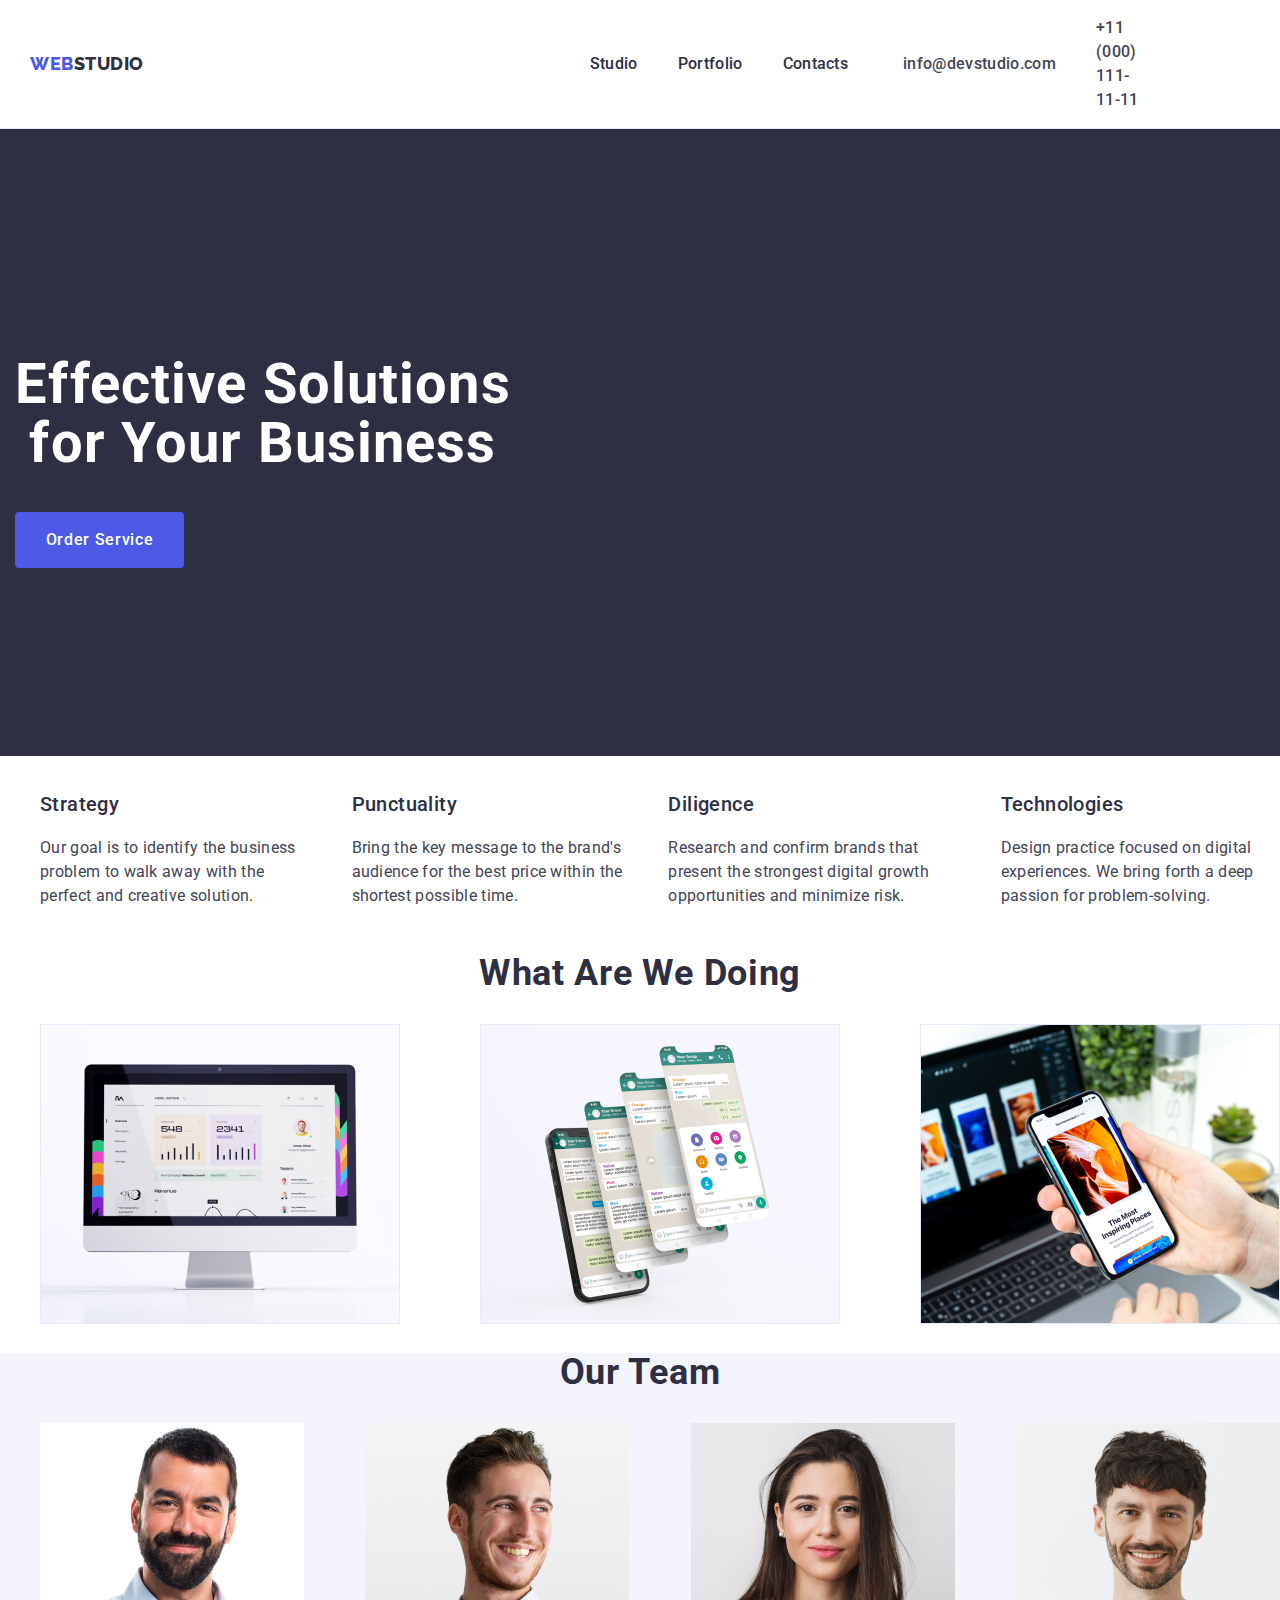
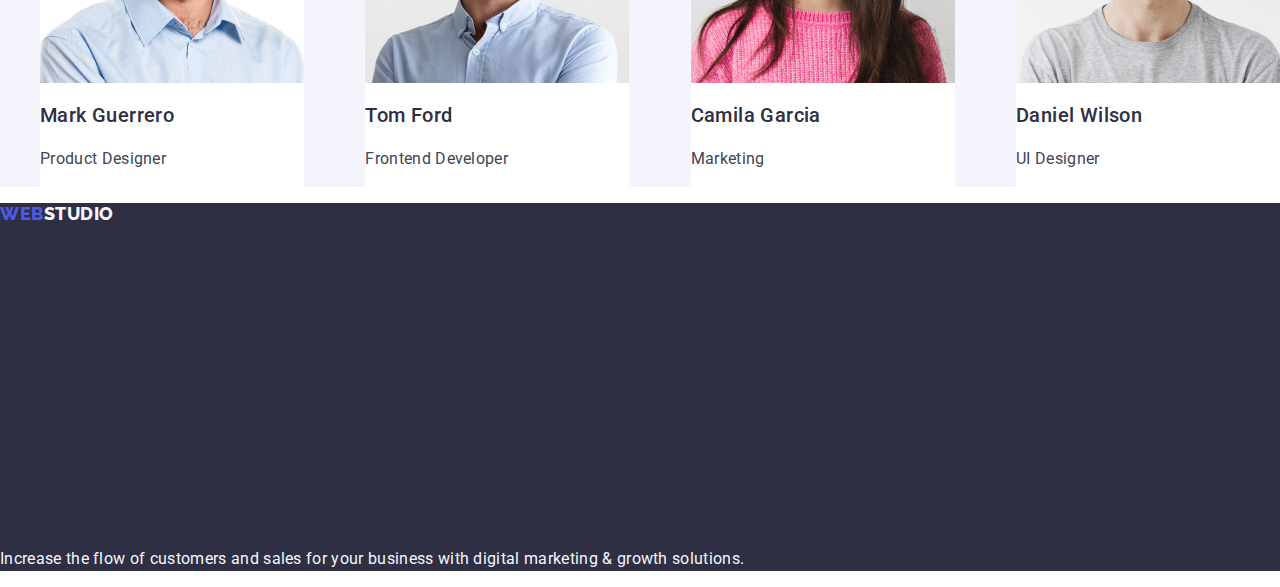
==== index.html @ d95fdc65 "test10" ====
<!DOCTYPE html>
<html lang="en">
  <head>
    <meta charset="UTF-8">
    <meta name="viewport" content="width=device-width, initial-scale=1.0">
    <link rel="preconnect" href="https://fonts.googleapis.com">
    <link rel="preconnect" href="https://fonts.gstatic.com">
    <link href="https://fonts.googleapis.com/css2?family=Raleway:wght@800&amp;family=Roboto:wght@400;500;700;900&amp;display=swap" rel="stylesheet">
    <link rel="stylesheet" href="./css/styles.css">
    <link rel="stylesheet" href="https://cdnjs.cloudflare.com/ajax/libs/modern-normalize/2.0.0/modern-normalize.min.css"/>
    <title>WebStudio</title>
  </head>
  <body class="body">
    <!--Header Section-->
    <header class="header">
      <div class="container flex">
        <nav class="nav-bar-container link flex">
          <a class="logo link" href="./index.html">Web<span class="span-logo-header">Studio</span>
          </a>
          <ul class="list flex">
            <li><a href="./index.html" class="nav-list-item link">Studio</a></li>
            <li ><a href="./portfolio.html" class="nav-list-item link">Portfolio</a></li>
            <li><a href="" class="nav-list-item link">Contacts</a></li>
          </ul>
        </nav>
        
          <address class="address-class">
            <ul class="list flex">
              <li><a href="mailto:info@devstudio.com" class="address-list link">info@devstudio.com</a></li>
              <li><a href="tel:+110001111111" class="address-list link">+11 (000) 111-11-11</a></li>
            </ul> 
          </address>
      </div>
    </header>
    <!--Main section-->
    <main>
      <!--Section1-->
      <section class="section-style">
        <div class="container">
          <h1 class="section-title">Effective Solutions for Your Business</h1>
        <button type="button" class="button-order-service">Order Service</button>
        </div>
      </section>
      <!--Section2-->
      <section>
        <h2 hidden>Hidden Title</h2>
        <ul class="list flex">
          <li>
            <h3 class="list-title">Strategy</h3>
          <p class="list-paragraph">
            Our goal is to identify the business 
            problem to walk away with the 
            perfect and creative solution.
          </p>
          </li>
  
          <li>
            <h3 class="list-title">Punctuality</h3>
          <p class="list-paragraph">
            Bring the key message to the 
            brand's audience for the best price 
            within the shortest possible time.
          </p>
          </li>
  
          <li>
            <h3 class="list-title">Diligence</h3>
            <p class="list-paragraph">Research and confirm brands that present the strongest digital growth opportunities and minimize risk.</p>
          </li>
        
          <li>
            <h3 class="list-title">Technologies</h3>
            <p class="list-paragraph">Design practice focused on digital experiences. We bring forth a deep passion for problem-solving.</p>
          </li>
        </ul>  
      </section>

      <!--Section3-->
      <section>
        <h2 class="section-three-title">What are we doing</h2>
        <ul class="list flex">
          <li><img class="project-image" src="./images/whatarewedoing1.jpg" alt="img1" width="360"></li>
          <li><img class="project-image" src="./images/whatarewedoing2.jpg" alt="img2" width="360"></li>
          <li><img class="project-image" src="./images/whatarewedoing3.jpg" alt="img3" width="360"></li>
        </ul>
      </section>
      
      <!--Section4-->
      <section class="section-four">
        <h2 class="section-three-title">Our Team</h2>
        <ul class="list flex">
          <li class="element-list-four">
            <img class="project-image" src="./images/team1.jpg" alt="team1" width="264">
            <h3 class="list-title">Mark Guerrero</h3>
            <p class="paragraph-four">Product Designer</p>
          </li>
          <li class="element-list-four">
            <img class="project-image" src="./images/team2.jpg" alt="team2" width="264">
            <h3 class="list-title">Tom Ford</h3>
            <p class="paragraph-four">Frontend Developer</p>
          </li>
          <li class="element-list-four">
            <img class="project-image" src="./images/team3.jpg" alt="team3" width="264">
            <h3 class="list-title">Camila Garcia</h3>
            <p class="paragraph-four">Marketing</p>
          </li>
          <li class="element-list-four">
            <img class="project-image" src="./images/team4.jpg" alt="team4" width="264">
            <h3 class="list-title">Daniel Wilson</h3>
            <p class="paragraph-four">UI Designer</p>
          </li>
        </ul>
      </section>
    </main>

    <!--Footer Section-->
    <footer class="footerstyle">
      <a class="footer-logo link" href="./index.html">Web<span class="span-logo-footer">Studio</span></a>
        <p class="footerp">
          Increase the flow of customers and sales for your business with
          digital marketing & growth solutions.
        </p>
      
    </footer>
  </body>
</html>
---- css/styles.css ----
:root{
    --text-color: #434455;
    --background-color:#FFFFFFFF;
    --dark-blue-var:#2e2f42;
    --blue:#4d5ae5;
    --light-color:#F4F4F4FD;
    --iris:#404bbf;  
}


.body {
font-family:"Roboto", sans-serif;
color: #434455;
background-color:#FFFFFFFF;
}

.header{
    border-bottom: 1px solid #e7e9fc;
}

.container{
    width: 1158px;
    margin: 0;
    padding-left: 15px;
    padding-right: 15px;
}



.nav-bar-container{
    color:#2e2f42;
    text-decoration: none;
    width: 1158px;
    margin: 0 auto;
    padding: 0 15px;
    gap: 40px;
    
}

.flex{
display:flex;
justify-content: space-between;
align-items: center;

}



.nav-bar-container:hover{
    color:var(--iris);
    flex-direction: row;
}

.nav-bar-container:focus{
    color:var(--iris);
}

.link{
   text-decoration: none;
}

.logo{
font-family: "Raleway", sans-serif;
color:#4d5ae5;
font-size: 18px;
font-weight: 800;
line-height: 1.17;
letter-spacing: 0.03em;
text-transform:uppercase;
margin-right: 76px;
}

.span-logo-header {
   color:#2e2f42;
}
.list {
    list-style: none;
    text-decoration: none;
    gap: 40px;

    
}

.nav-list-item{
    font-weight: 500;
    font-size:16px;
    line-height: 1.5;
    letter-spacing: 0.02em;
    color: #2e2f42;
    text-decoration: none;
    padding: 24px 0;
}
.nav-list-item:hover {
    color:#404BBF;
}
.nav-list-item:focus{
    color:#404bbf;
}

.address-class{
    font-style: normal;
    text-decoration: none;
    color:var(--text-color);
    display: flex;
    justify-content: space-between;
    align-items: center; 
    flex-direction: row;
   
}

.address-list {
    font-weight: 500;
    font-size: 16px;
    line-height: 1.5;
    letter-spacing: 0.02em;
    color: var(--text-color); 
   }

.address-list:hover {
    color: #404bbf;
}
.address-list:focus {
    color: #404bbf;
}


.list-title {
    font-weight: 500;
    font-size: 20px;
    line-height: 1.2;
    letter-spacing: 0.02em;
    color: #2e2f42;  
}

.list-paragraph{
    font-size: 16px;
    line-height: 1.5;
    letter-spacing: 0.02em;
    color:var(--text-color); 
}

.paragraph-four{
    font-size: 16px;
    line-height: 1.5;
    letter-spacing: 0.02em;
    color:var(--text-color);   
}



.nav-link:focus{
    color:#404bbf;
}

.section-style{
    background-color:#2e2f42;
    padding:188px 0;
}
.section-title{
    font-size:56px;
    line-height: 1.07;
    text-align: center;
    letter-spacing: 0.02em;
    color:#ffffff;
    max-width: 496px;
}
.button-order-service{
    background-color:var(--blue);
    font-family: "Roboto", sans-serif;
    font-weight: 500;
    font-size: 16px;
    line-height: 1.5;
    letter-spacing: 0.04em;
    color: #ffffff;
    cursor: pointer;
    display: block;
    min-width: 169px;
    height: 56px;
    border:none;
    border-radius: 4px;
}

.button-order-service:focus{
    background-color:  #404bbf;
}
.button-order-service:hover{
    background-color: #404bbf;
}

.section-three-title{
    font-size: 36px;
    line-height: 1.11;
    text-align: center;
    letter-spacing: 0.02em;
    text-transform: capitalize;
    color:#2e2f42;
}

.section-four{
    background-color: #F4F4FD;
    color:var(--text-color);
}

.element-list-four{
   background-color: #FFFFFFFF; 
}


.footerstyle{
    background-color: #2e2f42;}

.footer-logo{
font-family: "Raleway", sans-serif;
  font-weight: 800;
  font-size: 18px;
  line-height: 1.17;
  letter-spacing: 0.03em;
  text-transform: uppercase;
  color: #4d5ae5;
  text-decoration: none;
  margin-right: 76px;
  display: inline-block;
  margin-bottom: 16px;
  width: 1440px;
  height: 312px;
  
}

.link {
    text-decoration: none;
}
.span-logo-footer {
    color:#F4F4FD;
}
.footerp {
    line-height: 1.5;
    color:#F4F4FD;
    letter-spacing: 0.02em;
}
.button-portfolio {
    font-family: "Roboto", sans-serif;
    font-weight: 500;
    font-size: 16px;
    line-height: 1.5;
    letter-spacing: 0.04em;
    color: #4d5ae5;
    background-color: #F4F4FD;
    text-decoration: none;
    cursor: pointer;
    padding: 12px 24px;
    border: 1px solid #e7e9fc;
    border-radius: 4px;
}


.button-portfolio:hover {
    color: #FFFFFFFF;
    background-color: #404BBF;
    border: 1px solid transparent;
}
.button-portfolio:focus {
    color: #FFFFFFFF;
    background-color: #404BBF;
    border: 1px solid transparent;
}

.portfolio-header{
    font-weight: 500;
    font-size: 20px;
    line-height: 1.2;
    letter-spacing: 0.02em;
    color:#2e2f42;
}

.projects-portfolio{
    display: flex;
      flex-wrap: wrap;
      gap: 10px;
      width: 30%;
      flex-direction: row;
      justify-content: center;
      padding: 96px 0 120px 0;
}

.project-list{
    display: flex;
    flex-wrap: wrap;
    column-gap: 24px;
    row-gap: 48px;
}
.visually-hidden {
    position: absolute;
    width: 1px;
    height: 1px;
    margin: -1px;
    border: 0;
    padding: 0;
    white-space: nowrap;
    clip-path: inset (100%);
    clip: rect (0 0 0 0);
    overflow: hidden;
}
.li-element{
    width: calc(100% - 48px)/3;

}
.project-container{
    padding: 32px 16px;
    border: 1px solid #e7e9fc;
    border-top: none;
    margin-bottom: 8px;
}

.portfolio-description {
    font-size: 16px;
    line-height: 1.5;
    letter-spacing: 0.02em;
    color:var(--text-color); 
}

.project-link{
    color:var(--text-color);
}

.project-image{
    display:block;
}

.flex-list{
    display:flex;
    justify-content: center;
    gap: 24px;
    margin-bottom: 72px;
}
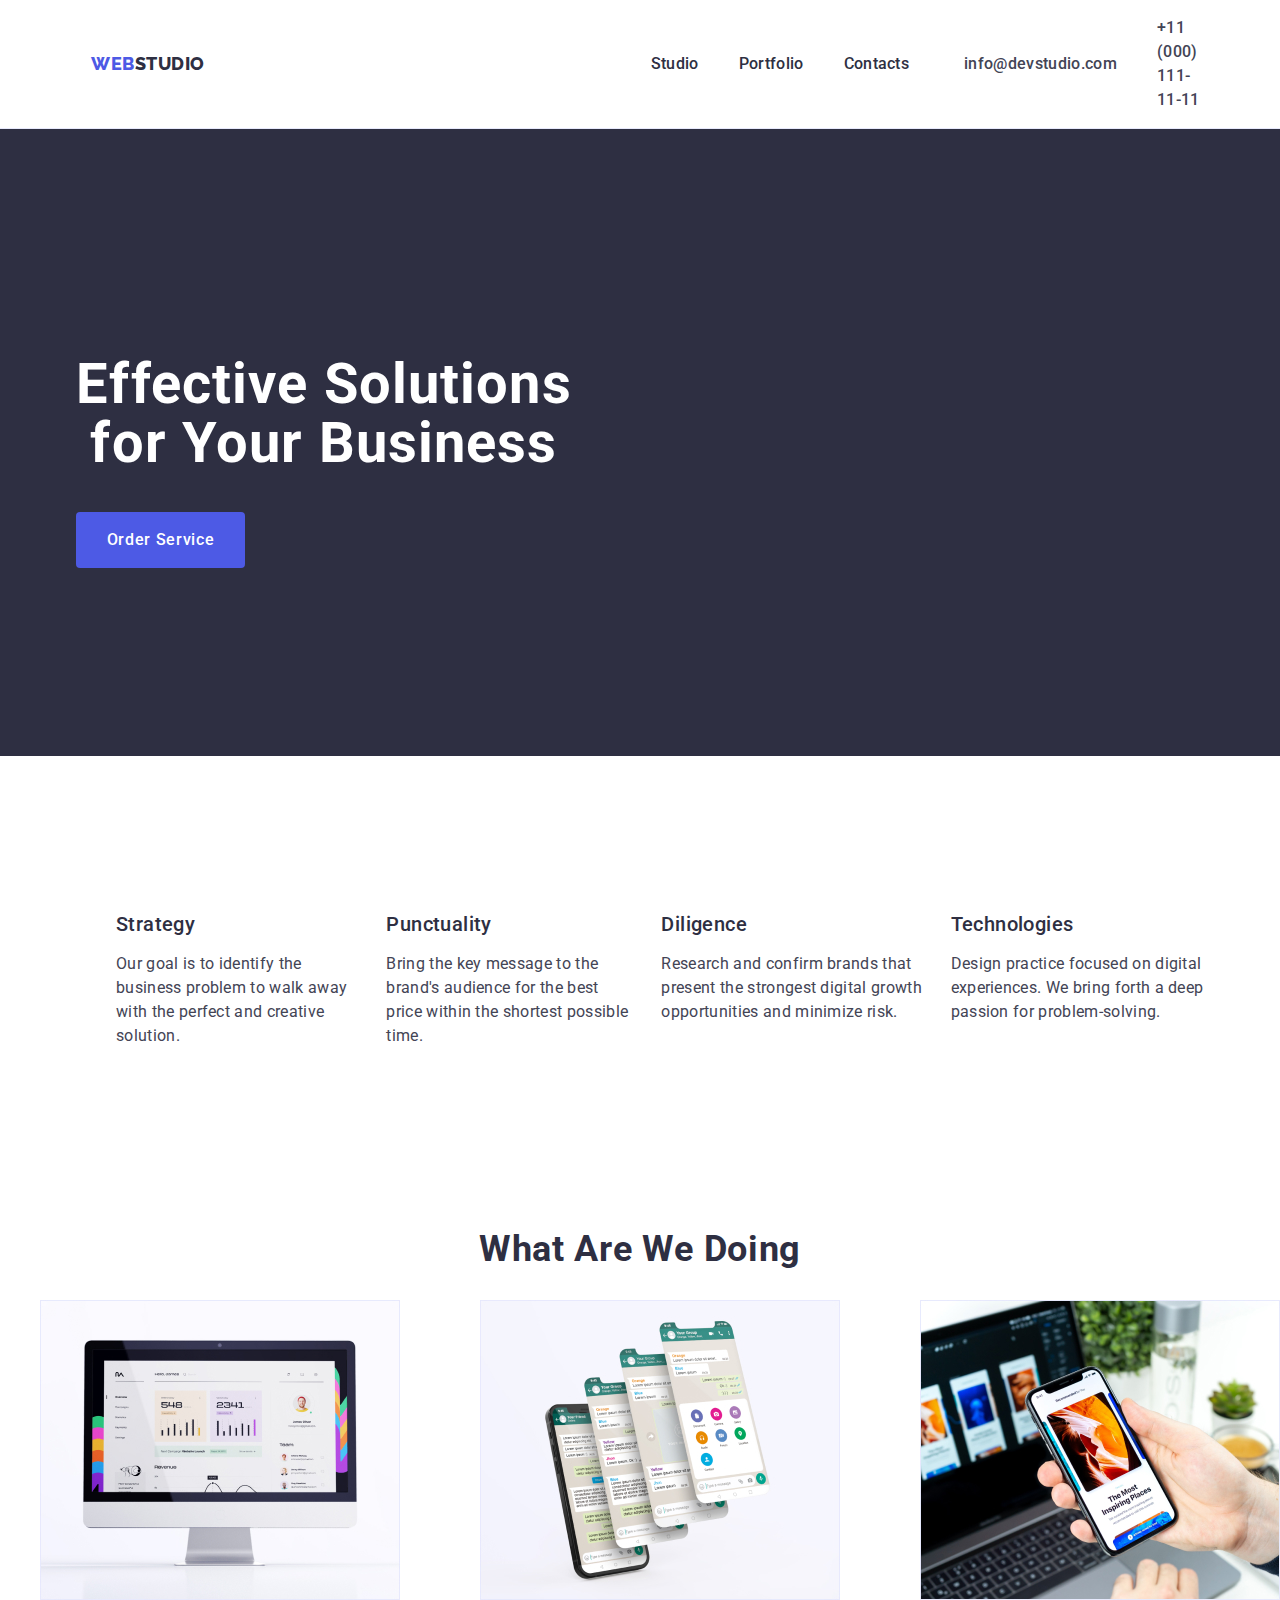
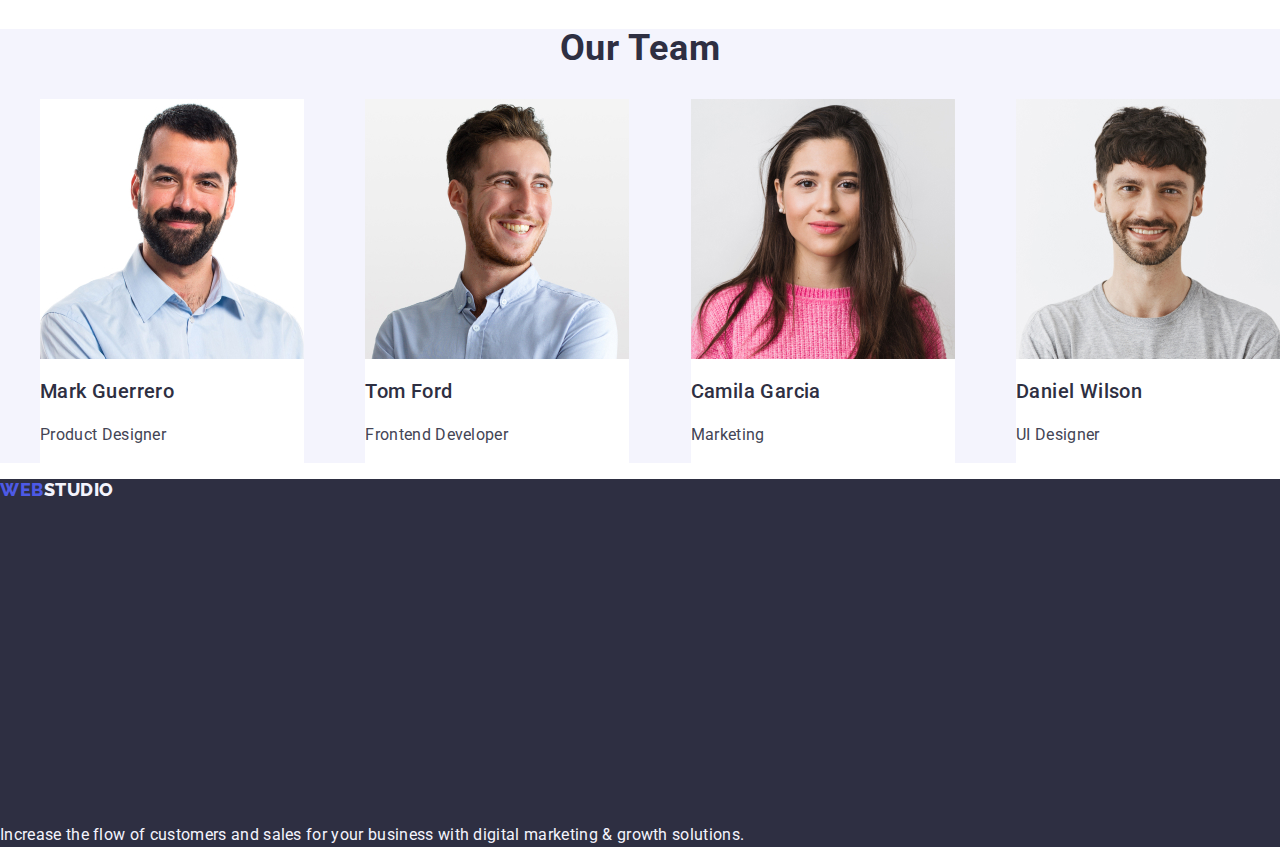
==== commit 19ec7dc5: "test11" ====
--- a/index.html
+++ b/index.html
@@ -42,11 +42,12 @@
         </div>
       </section>
       <!--Section2-->
-      <section>
-        <h2 hidden>Hidden Title</h2>
-        <ul class="list flex">
-          <li>
-            <h3 class="list-title">Strategy</h3>
+      <section class="sectiontwo">
+        <div class="container">
+          <h2 class="visually-hidden">Hidden Title</h2>
+        <ul class="list sectiontwoflexlist">
+          <li class="firstelementoflist">
+            <h3 class="list-title firsttitleoflist">Strategy</h3>
           <p class="list-paragraph">
             Our goal is to identify the business 
             problem to walk away with the 
@@ -54,8 +55,8 @@
           </p>
           </li>
   
-          <li>
-            <h3 class="list-title">Punctuality</h3>
+          <li class="firstelementoflist">
+            <h3 class="list-title firsttitleoflist">Punctuality</h3>
           <p class="list-paragraph">
             Bring the key message to the 
             brand's audience for the best price 
@@ -63,16 +64,18 @@
           </p>
           </li>
   
-          <li>
-            <h3 class="list-title">Diligence</h3>
+          <li class="firstelementoflist">
+            <h3 class="list-title firsttitleoflist">Diligence</h3>
             <p class="list-paragraph">Research and confirm brands that present the strongest digital growth opportunities and minimize risk.</p>
           </li>
         
-          <li>
-            <h3 class="list-title">Technologies</h3>
+          <li class="firstelementoflist">
+            <h3 class="list-title firsttitleoflist">Technologies</h3>
             <p class="list-paragraph">Design practice focused on digital experiences. We bring forth a deep passion for problem-solving.</p>
           </li>
         </ul>  
+        </div>
+        
       </section>
 
       <!--Section3-->
--- a/css/styles.css
+++ b/css/styles.css
@@ -21,7 +21,7 @@
 
 .container{
     width: 1158px;
-    margin: 0;
+    margin: 0 auto;
     padding-left: 15px;
     padding-right: 15px;
 }
@@ -186,6 +186,23 @@
 }
 .button-order-service:hover{
     background-color: #404bbf;
+}
+
+.sectiontwo{
+    padding: 120px 0;
+}
+
+.sectiontwoflexlist{
+    display: flex;
+    gap: 24px;
+}
+
+.fisrtelementoflist{
+    width: calc(100% - 72px) / 4;
+}
+
+.firsttitleoflist{
+    margin-bottom: 8px
 }
 
 .section-three-title{
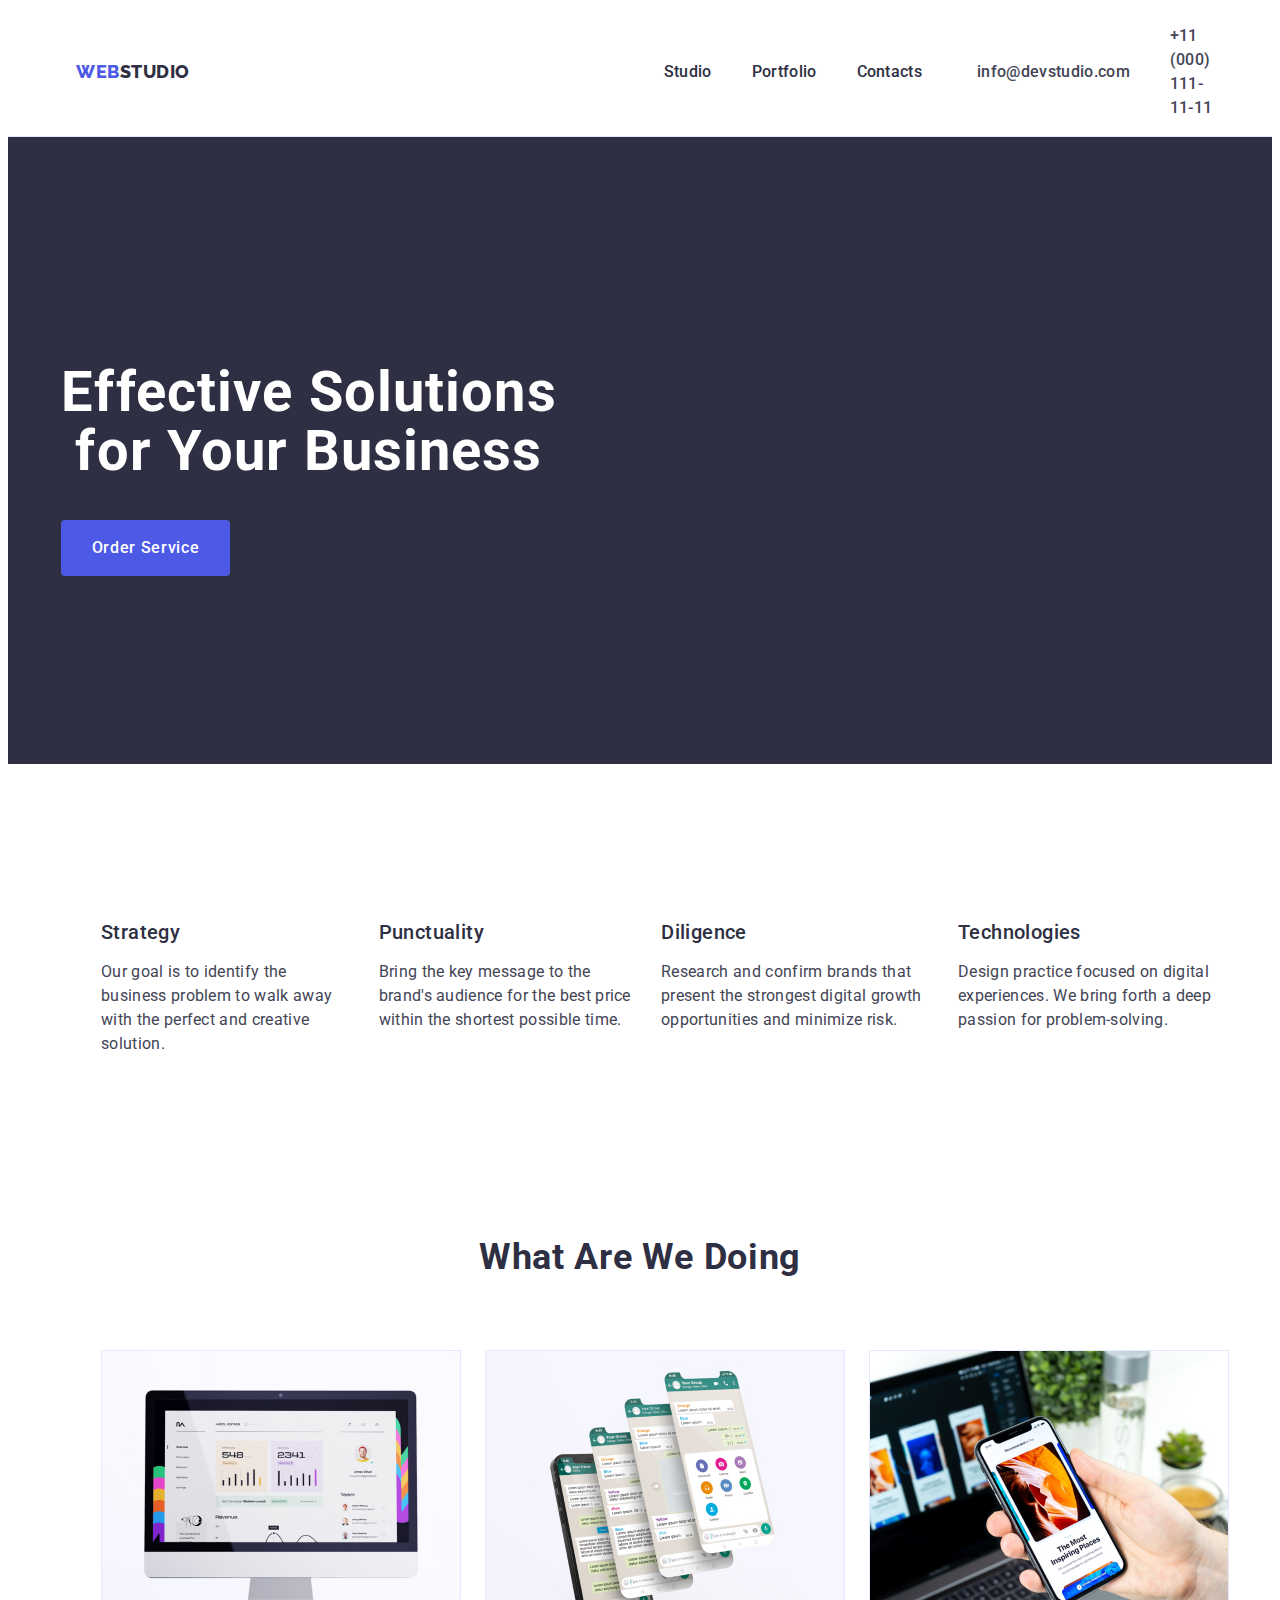
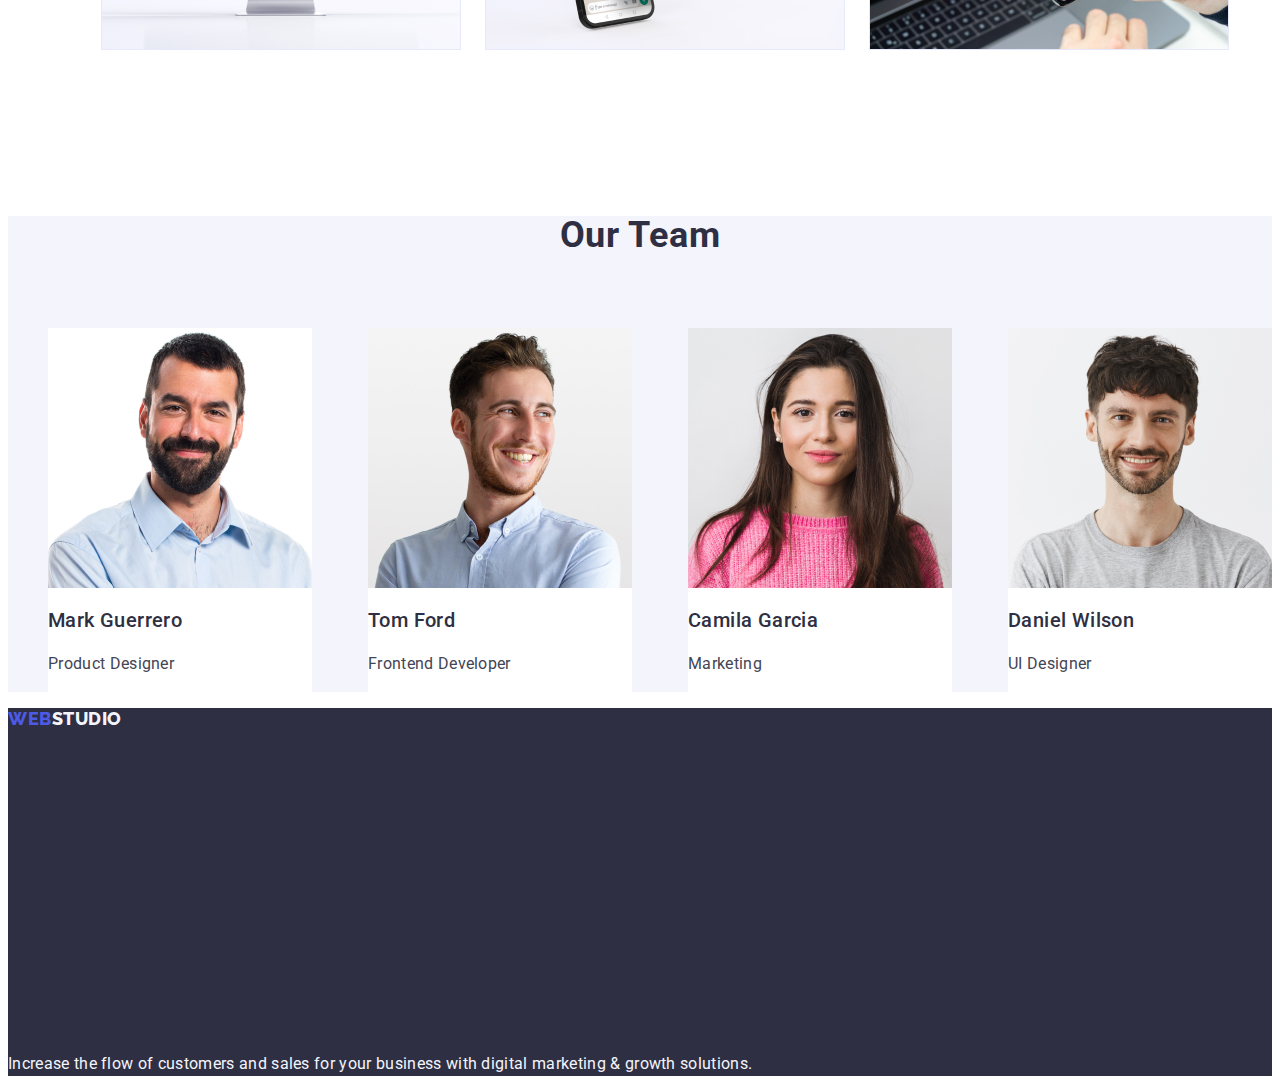
==== commit f03c6b91: "update1" ====
--- a/index.html
+++ b/index.html
@@ -1,13 +1,19 @@
 <!DOCTYPE html>
 <html lang="en">
   <head>
+    <link
+      rel="stylesheet"
+      href="https://cdnjs.cloudflare.com/ajax/libs/modern-normalize/2.0.0/modern-normalize.min.css"
+      integrity="sha512-4xo8blKMVCiXpTaLzQSLSw3KFOVPWhm/TRtuPVc4WG6kUgjH6J03IBuG7JZPkcWMxJ5huwaBpOpnwYElP/m6wg=="
+      crossorigin="anonymous"
+      referrerpolicy="no-referrer"
+    />
     <meta charset="UTF-8">
     <meta name="viewport" content="width=device-width, initial-scale=1.0">
     <link rel="preconnect" href="https://fonts.googleapis.com">
     <link rel="preconnect" href="https://fonts.gstatic.com">
     <link href="https://fonts.googleapis.com/css2?family=Raleway:wght@800&amp;family=Roboto:wght@400;500;700;900&amp;display=swap" rel="stylesheet">
     <link rel="stylesheet" href="./css/styles.css">
-    <link rel="stylesheet" href="https://cdnjs.cloudflare.com/ajax/libs/modern-normalize/2.0.0/modern-normalize.min.css"/>
     <title>WebStudio</title>
   </head>
   <body class="body">
@@ -55,7 +61,7 @@
           </p>
           </li>
   
-          <li class="firstelementoflist">
+          <li class="fisrtelementoflist">
             <h3 class="list-title firsttitleoflist">Punctuality</h3>
           <p class="list-paragraph">
             Bring the key message to the 
@@ -79,13 +85,16 @@
       </section>
 
       <!--Section3-->
-      <section>
-        <h2 class="section-three-title">What are we doing</h2>
-        <ul class="list flex">
-          <li><img class="project-image" src="./images/whatarewedoing1.jpg" alt="img1" width="360"></li>
-          <li><img class="project-image" src="./images/whatarewedoing2.jpg" alt="img2" width="360"></li>
-          <li><img class="project-image" src="./images/whatarewedoing3.jpg" alt="img3" width="360"></li>
+      <section class="sectionthree">
+        <div class="container">
+          <h2 class="section-three-title">What are we doing</h2>
+        <ul class="sectionthreelist list flex">
+          <li class="elementoflistthree"><img class="project-image" src="./images/whatarewedoing1.jpg" alt="img1" width="360"></li>
+          <li class="elementoflistthree"><img class="project-image" src="./images/whatarewedoing2.jpg" alt="img2" width="360"></li>
+          <li class="elementoflistthree"><img class="project-image" src="./images/whatarewedoing3.jpg" alt="img3" width="360"></li>
         </ul>
+        </div>
+        
       </section>
       
       <!--Section4-->
--- a/css/styles.css
+++ b/css/styles.css
@@ -198,11 +198,17 @@
 }
 
 .fisrtelementoflist{
-    width: calc(100% - 72px) / 4;
+    width: *calc*(100% - 72px)/4;
+    flex: basis calc(100% -72px)/4;
 }
 
 .firsttitleoflist{
-    margin-bottom: 8px
+    margin-bottom: 8px;
+}
+
+.sectionthree{
+    padding-bottom: 120px;
+
 }
 
 .section-three-title{
@@ -212,6 +218,14 @@
     letter-spacing: 0.02em;
     text-transform: capitalize;
     color:#2e2f42;
+    margin-bottom: 72px;
+}
+.sectionthreelist{
+    gap: 24px;
+}
+
+.elementoflistthree{
+    width: calc(100% - 48px)/3; 
 }
 
 .section-four{
@@ -310,13 +324,12 @@
     position: absolute;
     width: 1px;
     height: 1px;
-    margin: -1px;
     border: 0;
-    padding: 0;
     white-space: nowrap;
-    clip-path: inset (100%);
+    clip-path: inset (50%);
     clip: rect (0 0 0 0);
     overflow: hidden;
+    clip:rect(0 0 0 0);
 }
 .li-element{
     width: calc(100% - 48px)/3;
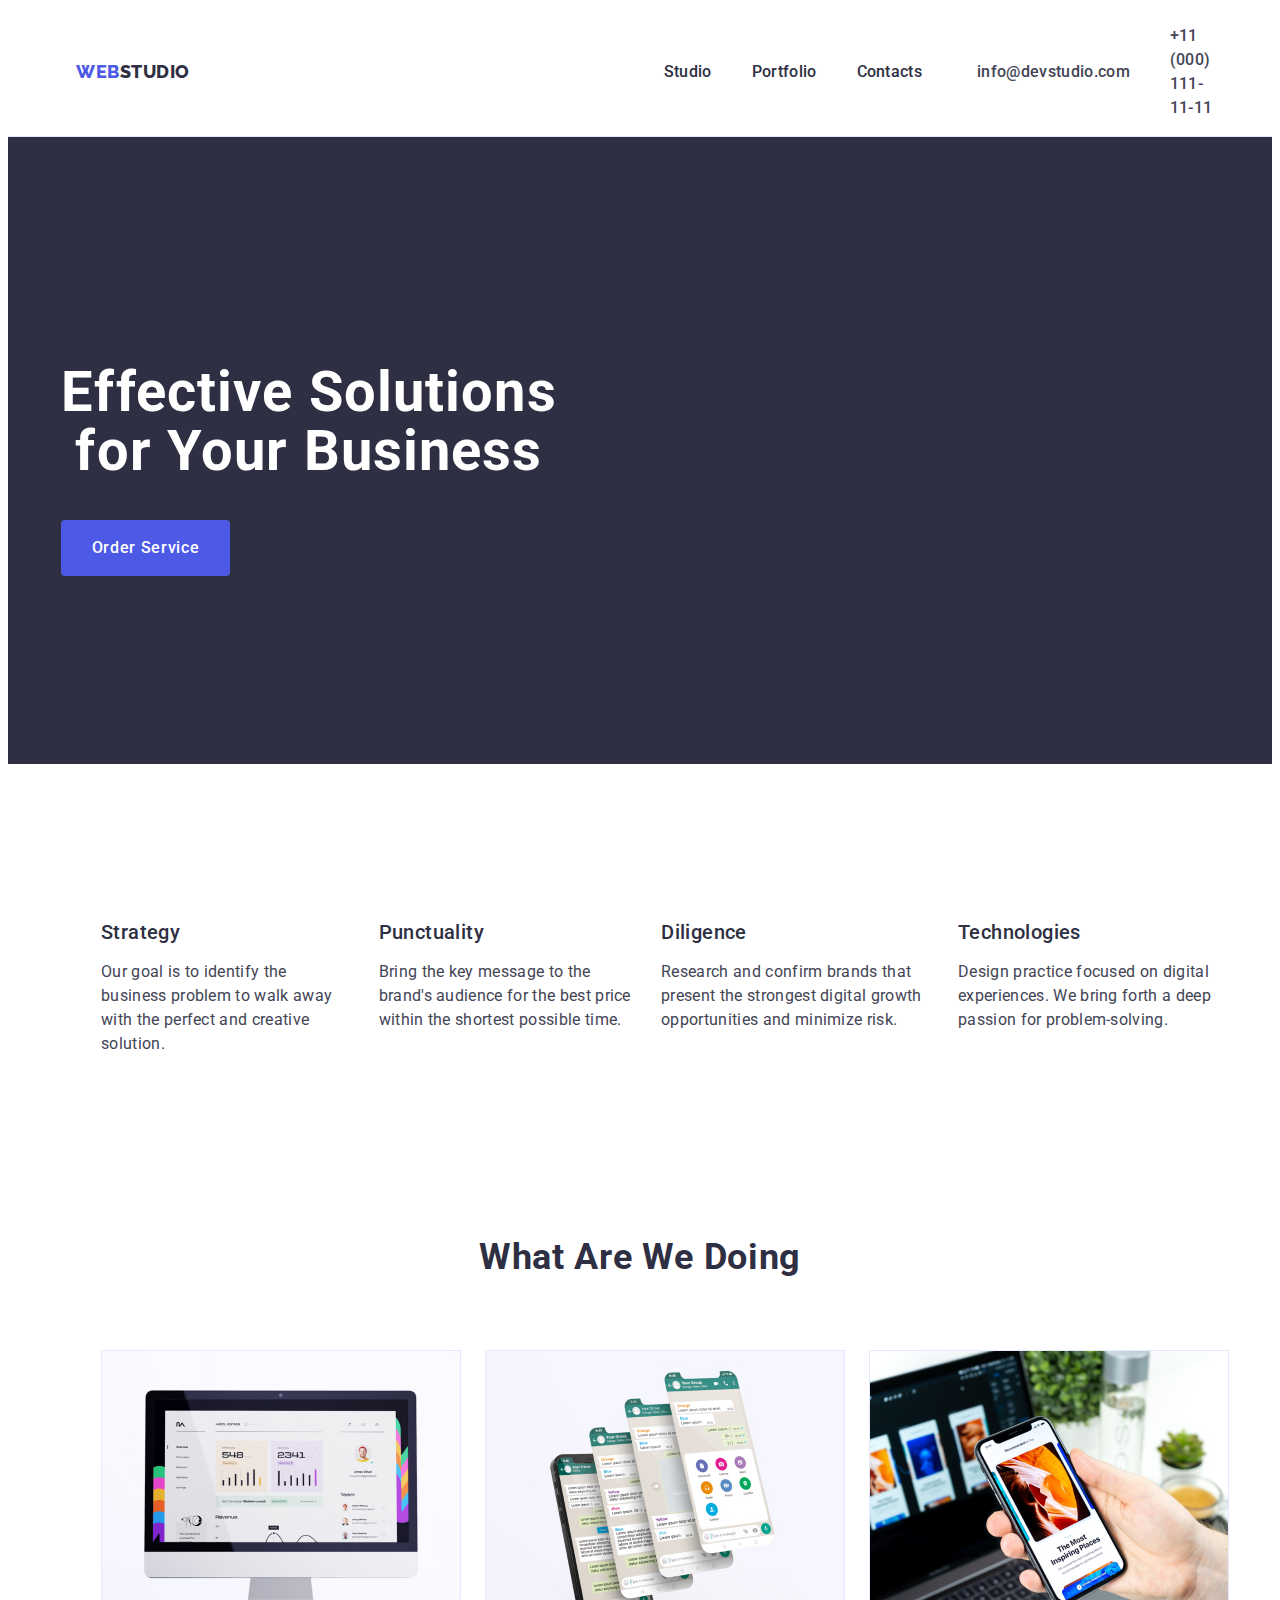
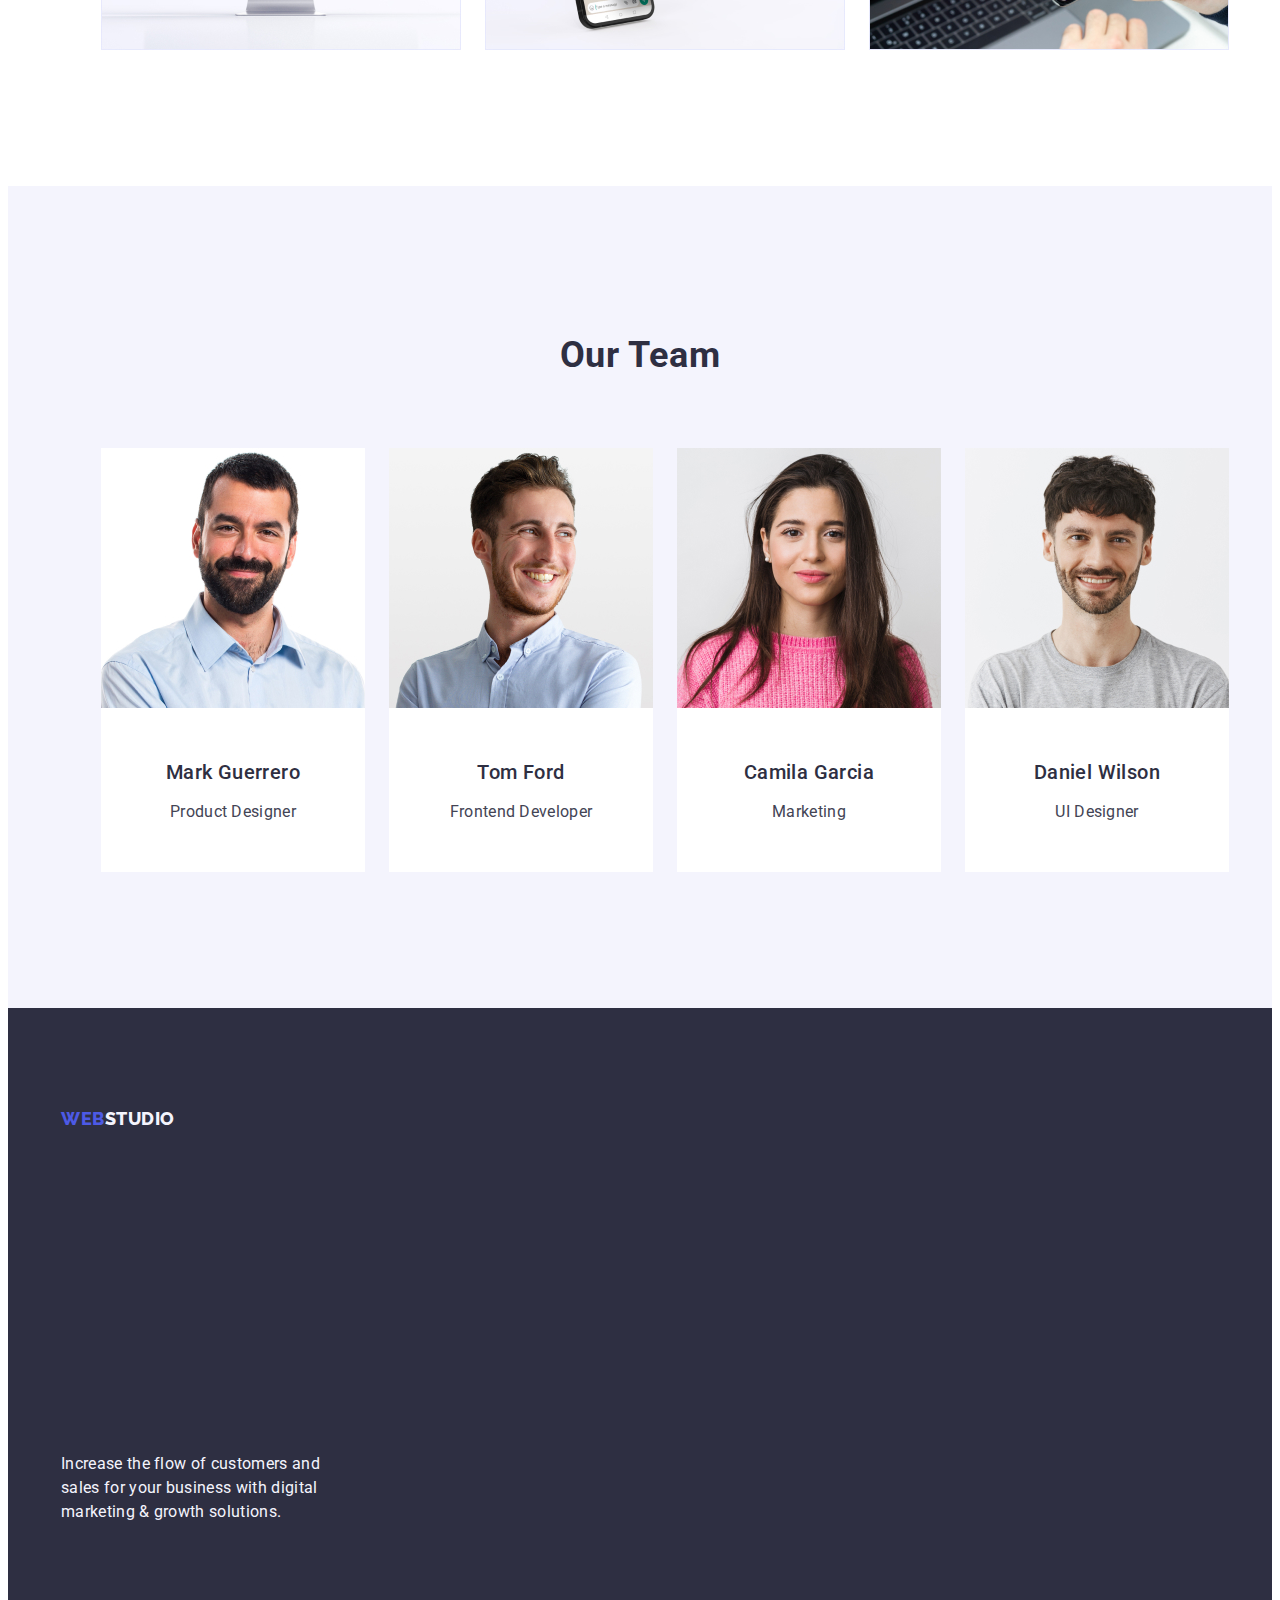
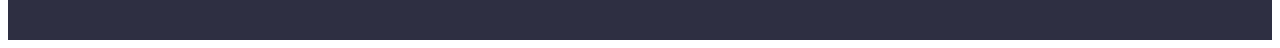
==== commit c22d7d2d: "update2" ====
--- a/index.html
+++ b/index.html
@@ -99,39 +99,54 @@
       
       <!--Section4-->
       <section class="section-four">
-        <h2 class="section-three-title">Our Team</h2>
-        <ul class="list flex">
+        <div class="container">
+          <h2 class="section-four-title section-three-title">Our Team</h2>
+        <ul class="sectionfourlist list">
           <li class="element-list-four">
-            <img class="project-image" src="./images/team1.jpg" alt="team1" width="264">
-            <h3 class="list-title">Mark Guerrero</h3>
-            <p class="paragraph-four">Product Designer</p>
+              <img class="project-image" src="./images/team1.jpg" alt="team1" width="264">
+            <div class="employeediv">
+              <h3 class="sectionfour-listtitle list-title">Mark Guerrero</h3>
+              <p class="sectionfour-paragraph paragraph-four">Product Designer</p>
+            </div>
+            
           </li>
           <li class="element-list-four">
             <img class="project-image" src="./images/team2.jpg" alt="team2" width="264">
-            <h3 class="list-title">Tom Ford</h3>
-            <p class="paragraph-four">Frontend Developer</p>
+            <div class="employeediv">
+              <h3 class="sectionfour-listtitle list-title">Tom Ford</h3>
+            <p class="sectionfour-paragraph paragraph-four">Frontend Developer</p>
+            </div>
+            
           </li>
           <li class="element-list-four">
             <img class="project-image" src="./images/team3.jpg" alt="team3" width="264">
-            <h3 class="list-title">Camila Garcia</h3>
-            <p class="paragraph-four">Marketing</p>
+            <div class="employeediv">
+              <h3 class="sectionfour-listtitle list-title">Camila Garcia</h3>
+            <p class="sectionfour-paragraph paragraph-four">Marketing</p>
+            </div>
           </li>
           <li class="element-list-four">
             <img class="project-image" src="./images/team4.jpg" alt="team4" width="264">
-            <h3 class="list-title">Daniel Wilson</h3>
-            <p class="paragraph-four">UI Designer</p>
+            <div class="employeediv">
+              <h3 class="sectionfour-listtitle list-title">Daniel Wilson</h3>
+              <p class="sectionfour-paragraph paragraph-four">UI Designer</p>
+            </div>
           </li>
         </ul>
+        </div> 
       </section>
     </main>
 
     <!--Footer Section-->
     <footer class="footerstyle">
-      <a class="footer-logo link" href="./index.html">Web<span class="span-logo-footer">Studio</span></a>
+      <div class="container">
+        <a class="footer-logo link" href="./index.html">Web<span class="span-logo-footer">Studio</span></a>
         <p class="footerp">
           Increase the flow of customers and sales for your business with
           digital marketing & growth solutions.
         </p>
+      </div>
+      
       
     </footer>
   </body>
--- a/css/styles.css
+++ b/css/styles.css
@@ -231,15 +231,43 @@
 .section-four{
     background-color: #F4F4FD;
     color:var(--text-color);
+    padding: 120px 0;
+}
+
+.section-four-title{
+    margin-bottom: 72px;
+}
+
+.sectionfourlist{
+    display: flex;
+    gap: 24px;
+    
 }
 
 .element-list-four{
-   background-color: #FFFFFFFF; 
+   background-color: #FFFFFFFF;
+   width: calc(100% - 72px)/4;
+   border-radius: 0px 0px 4px 4px 4px; 
+}
+
+.employeediv{
+    padding: 32px 0;
+}
+
+.sectionfour-listtitle{
+    text-align: center;
+    margin-bottom: 8px;
+}
+
+.sectionfour-paragraph{
+    text-align: center;
 }
 
 
 .footerstyle{
-    background-color: #2e2f42;}
+    background-color: #2e2f42;
+    padding: 100px 0;
+}
 
 .footer-logo{
 font-family: "Raleway", sans-serif;
@@ -268,6 +296,7 @@
     line-height: 1.5;
     color:#F4F4FD;
     letter-spacing: 0.02em;
+    max-width: 264px;
 }
 .button-portfolio {
     font-family: "Roboto", sans-serif;
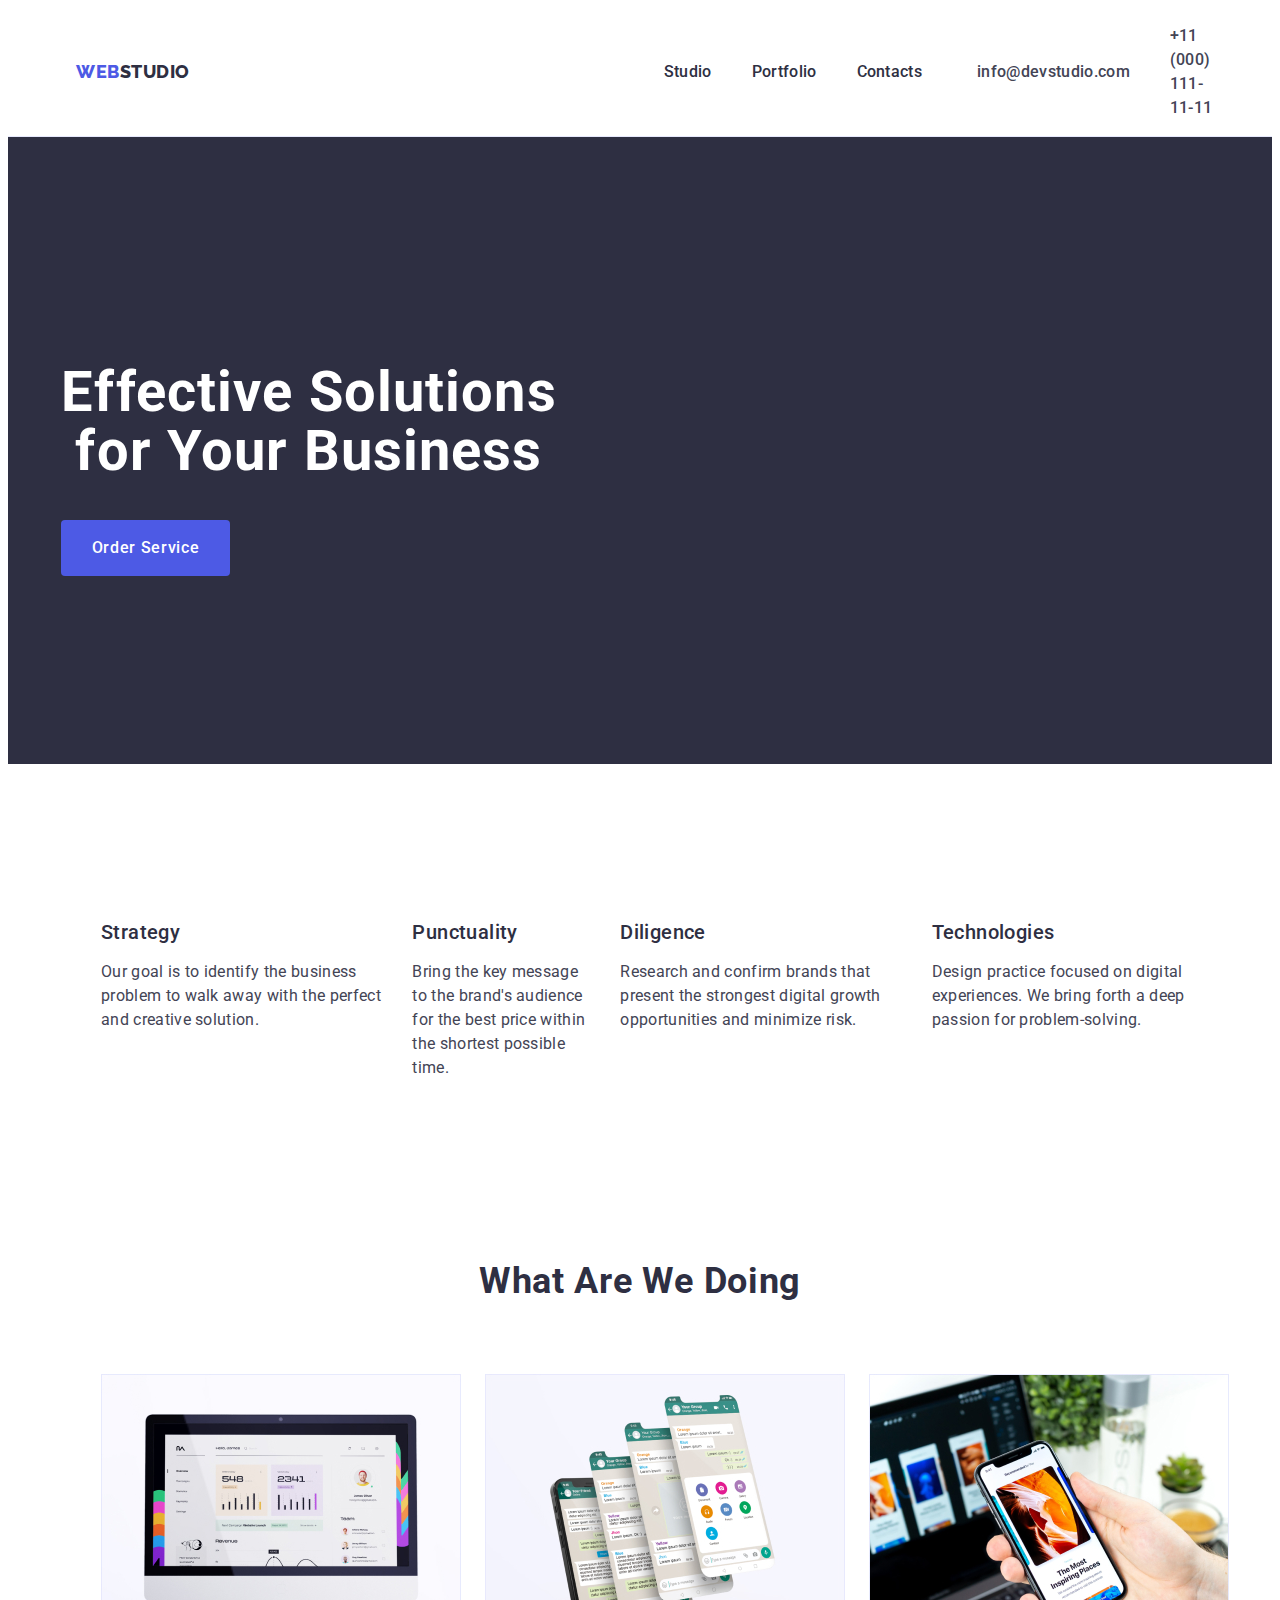
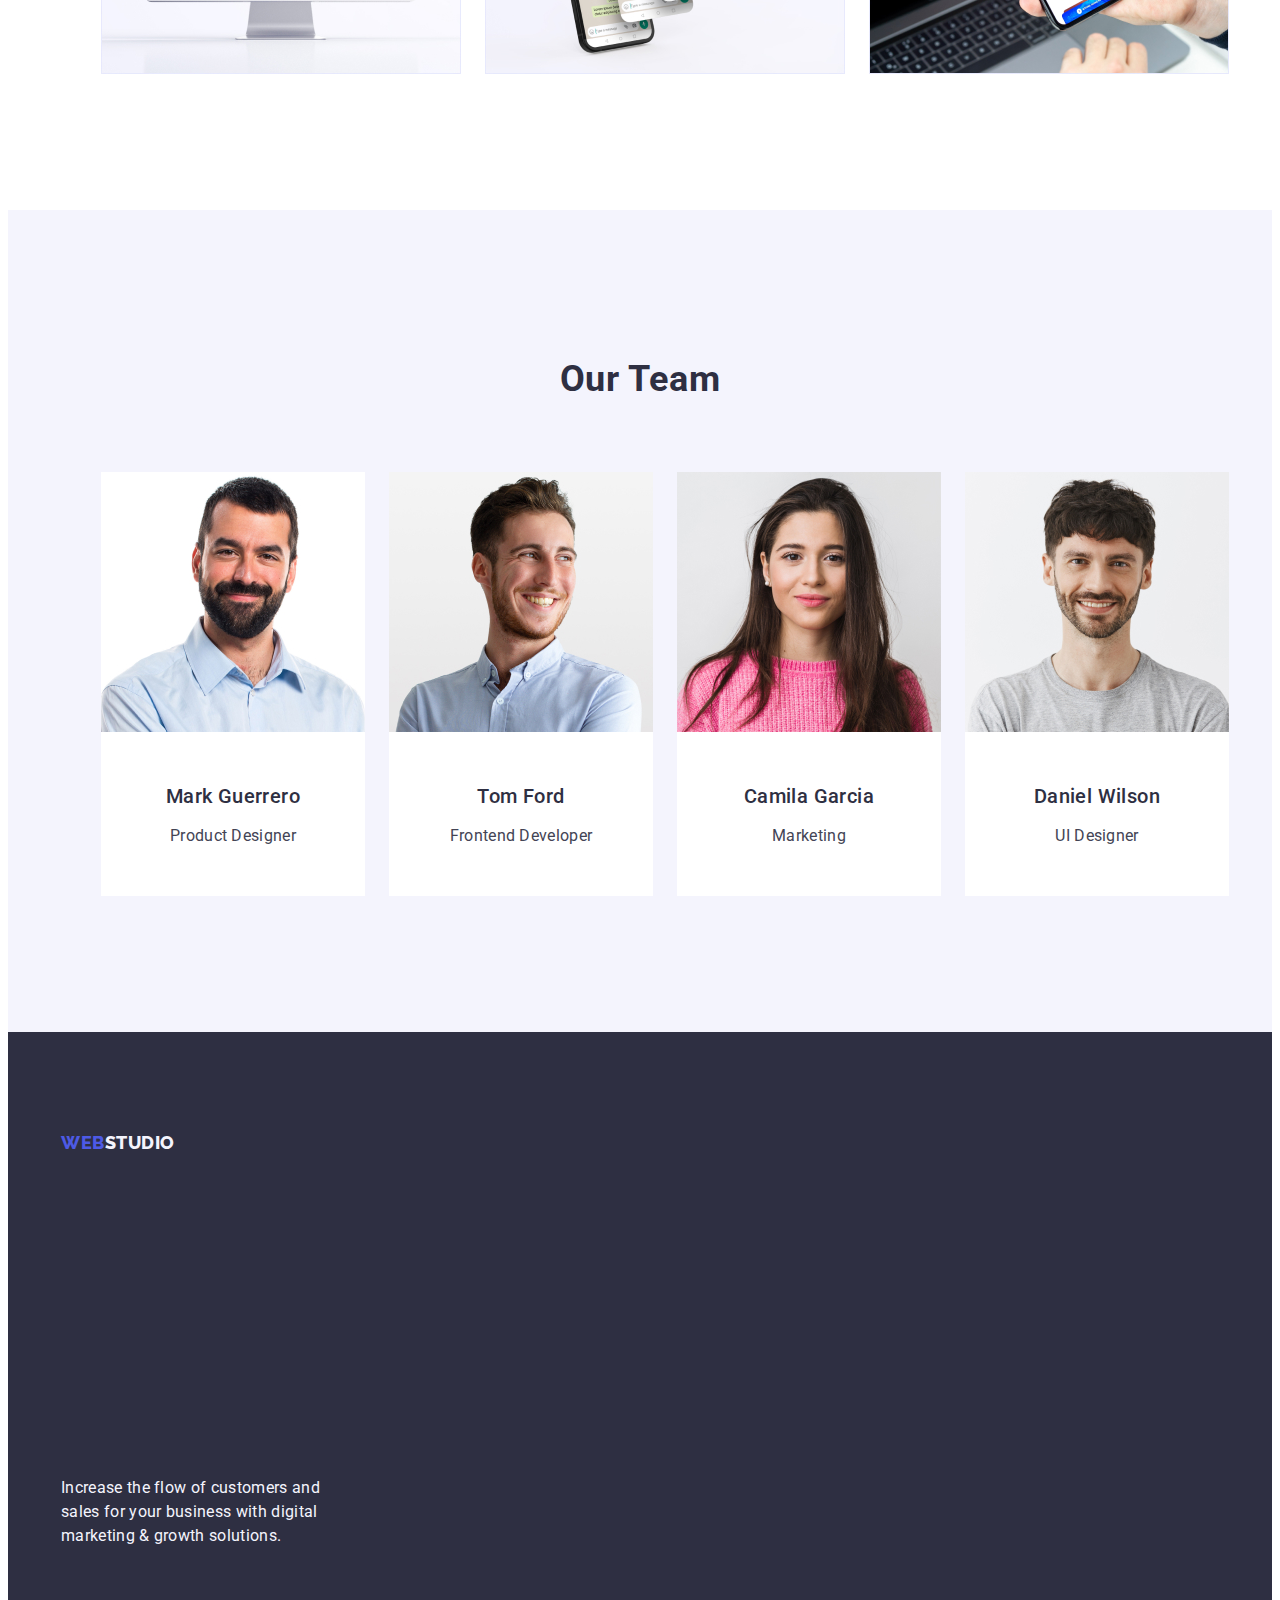
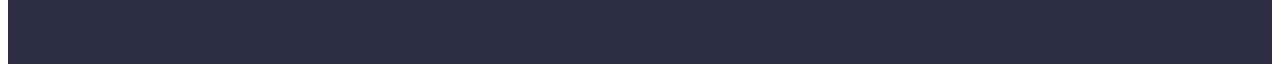
==== commit 2882b80e: "update0" ====
--- a/index.html
+++ b/index.html
@@ -61,7 +61,7 @@
           </p>
           </li>
   
-          <li class="fisrtelementoflist">
+          <li class="firsrtelementoflist">
             <h3 class="list-title firsttitleoflist">Punctuality</h3>
           <p class="list-paragraph">
             Bring the key message to the 
--- a/css/styles.css
+++ b/css/styles.css
@@ -197,9 +197,9 @@
     gap: 24px;
 }
 
-.fisrtelementoflist{
-    width: *calc*(100% - 72px)/4;
-    flex: basis calc(100% -72px)/4;
+.firstelementoflist{
+    width: 100%; 
+    min-width: 264px;
 }
 
 .firsttitleoflist{
@@ -331,14 +331,20 @@
     line-height: 1.2;
     letter-spacing: 0.02em;
     color:#2e2f42;
+    width: calc(100% - 48px)/3;
+}
+
+.portfolio-biglist{
+    row-gap: 48px;
 }
 
 .projects-portfolio{
     display: flex;
       flex-wrap: wrap;
       gap: 10px;
-      width: 30%;
-      flex-direction: row;
+      width: 100%;
+      min-width: 264px;
+      
       justify-content: center;
       padding: 96px 0 120px 0;
 }
@@ -362,13 +368,21 @@
 }
 .li-element{
     width: calc(100% - 48px)/3;
-
-}
+    flex-wrap: wrap;
+    row-gap: 48px;
+    
+}
+.elementofbiglist{
+    width: 100%;
+    min-width: 264px;
+}
+
 .project-container{
     padding: 32px 16px;
     border: 1px solid #e7e9fc;
     border-top: none;
     margin-bottom: 8px;
+    width: calc(100% - 48px)/3;
 }
 
 .portfolio-description {
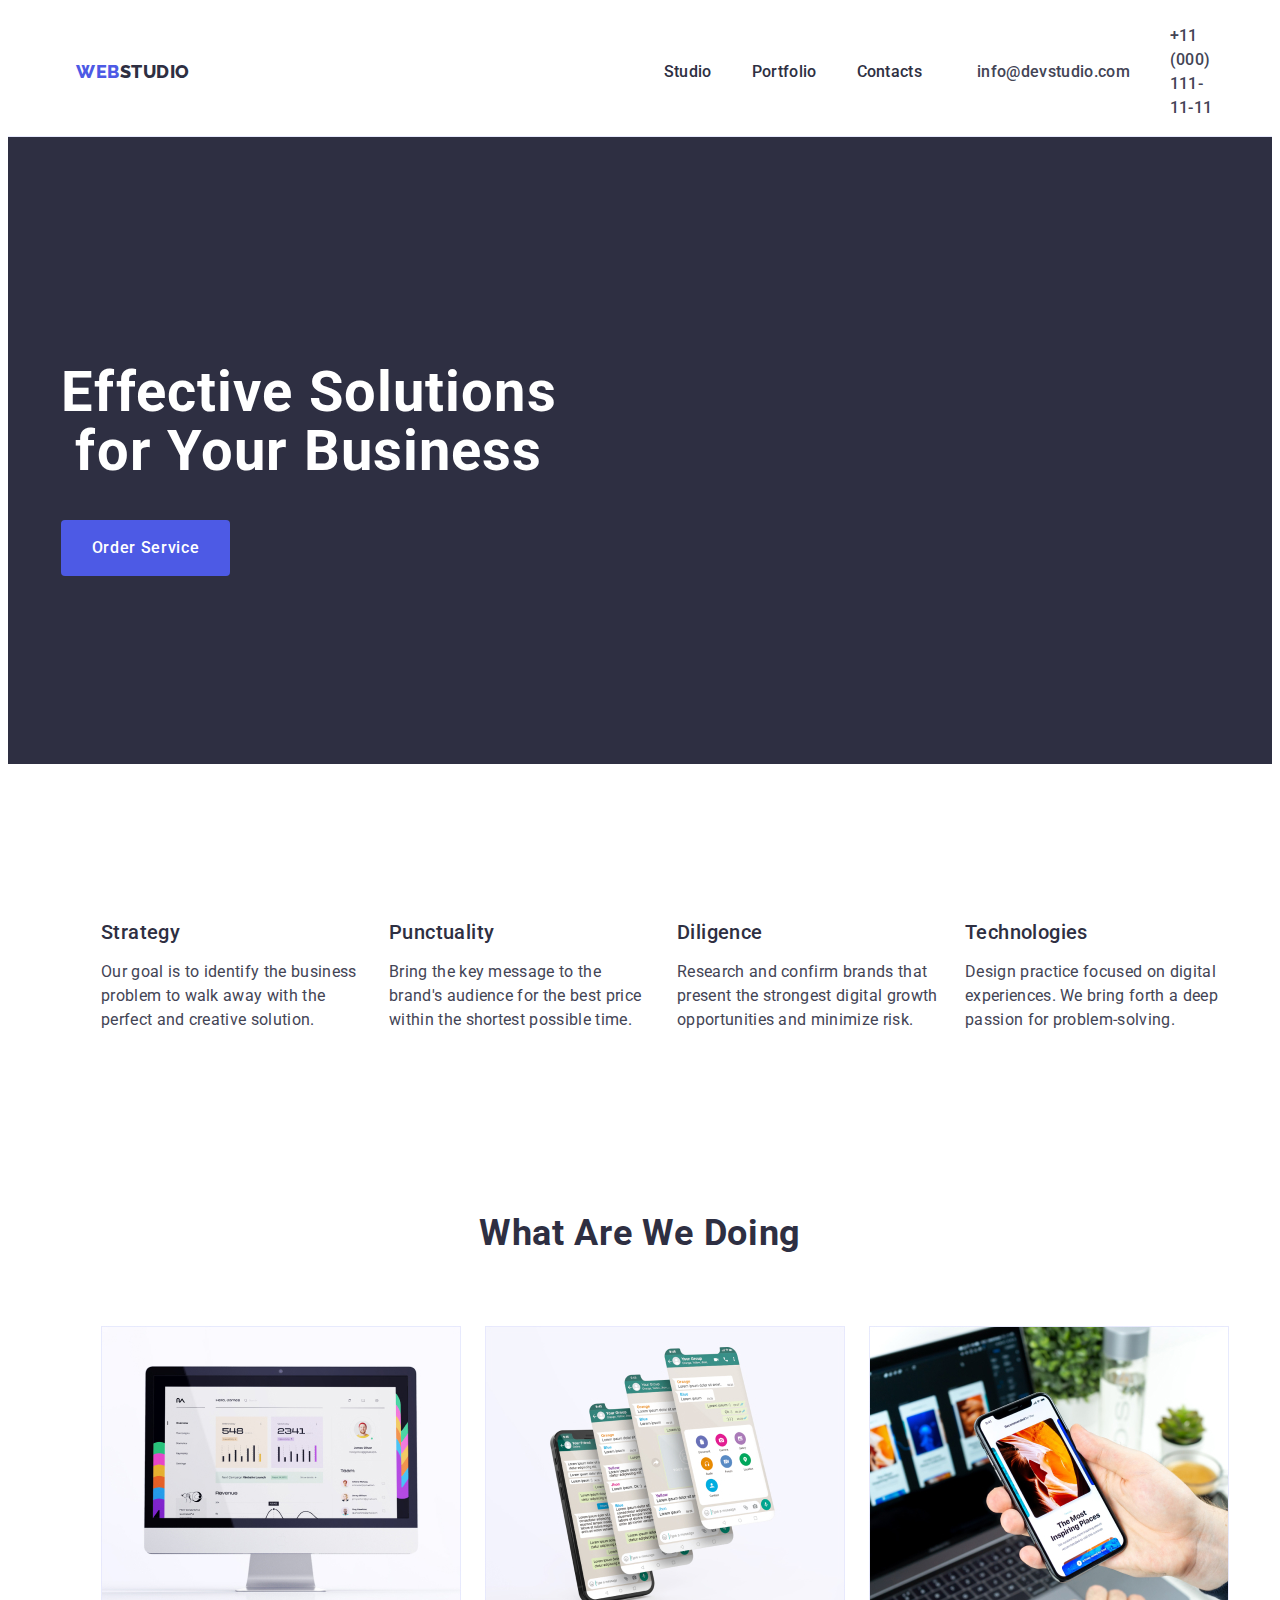
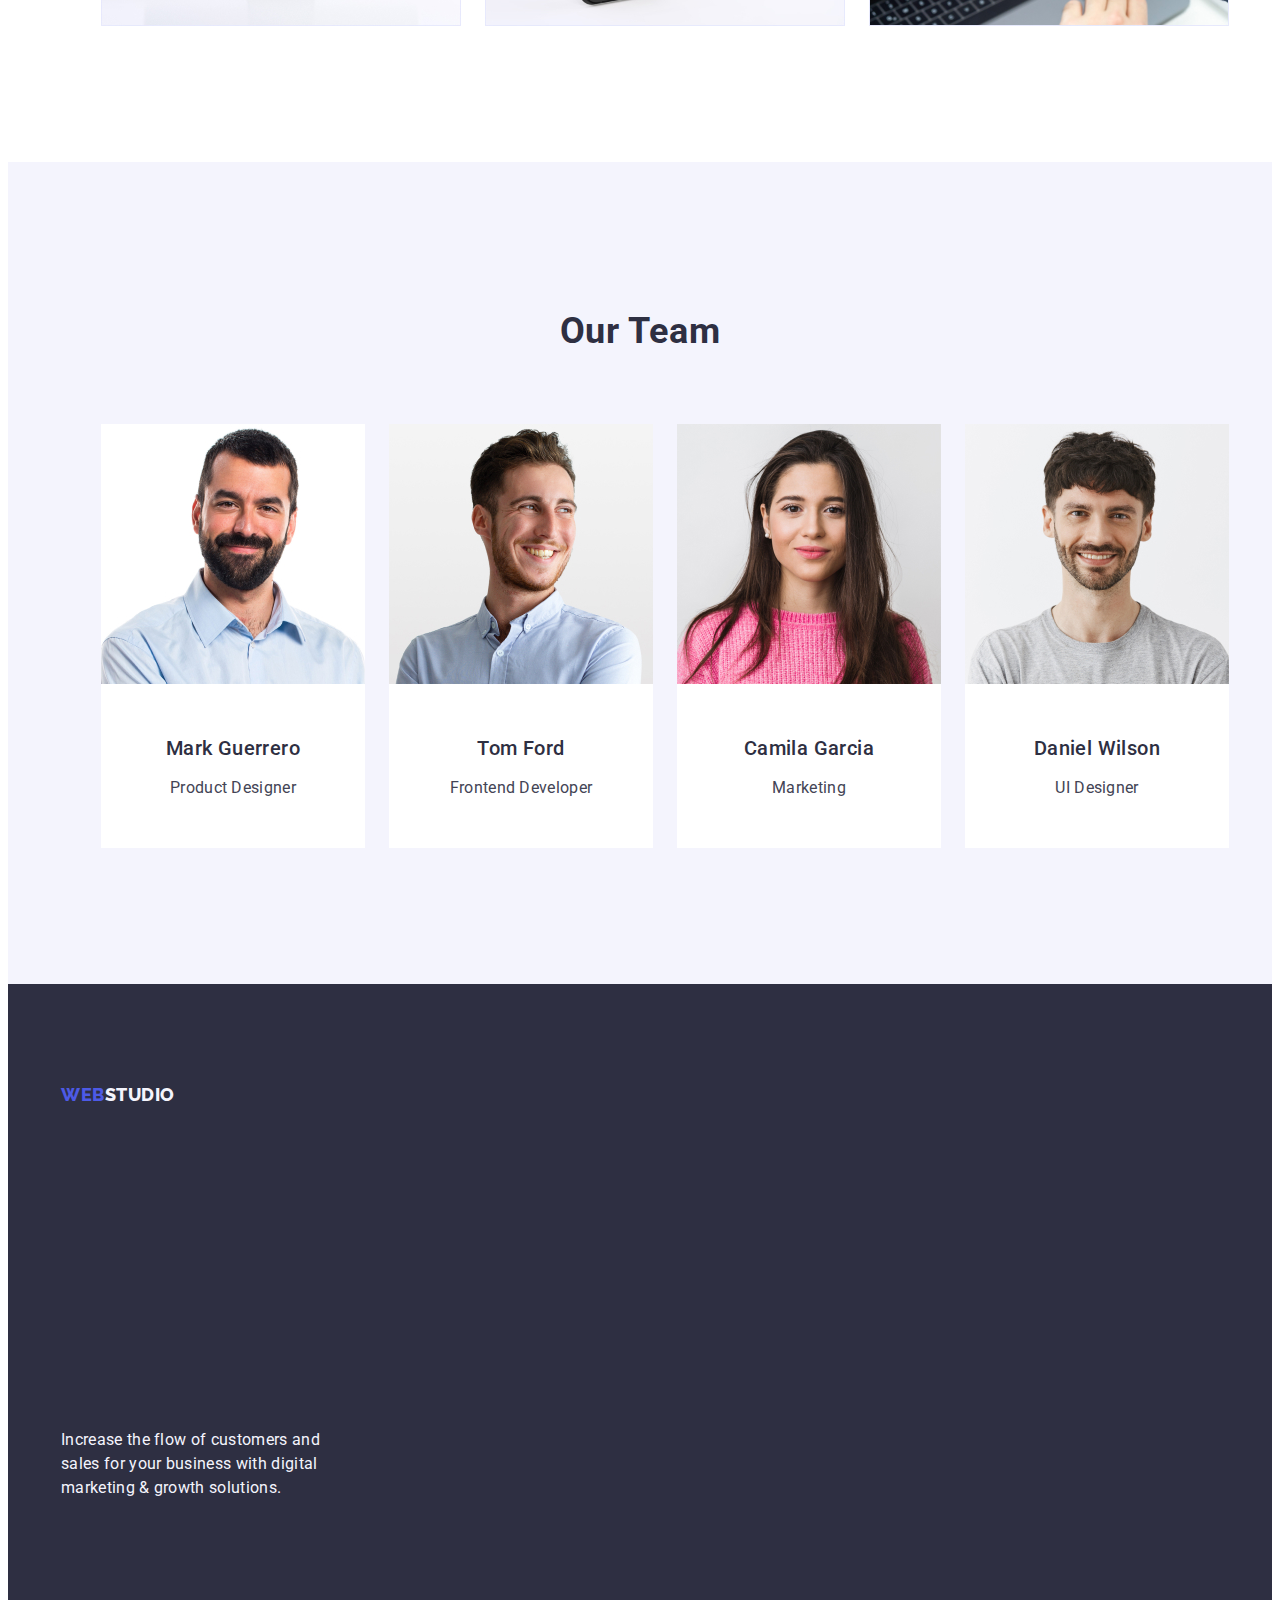
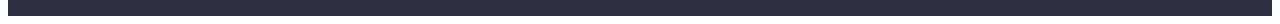
==== commit 51ce07f5: "Update index.html" ====
--- a/index.html
+++ b/index.html
@@ -61,7 +61,7 @@
           </p>
           </li>
   
-          <li class="firsrtelementoflist">
+          <li class="firstelementoflist">
             <h3 class="list-title firsttitleoflist">Punctuality</h3>
           <p class="list-paragraph">
             Bring the key message to the 
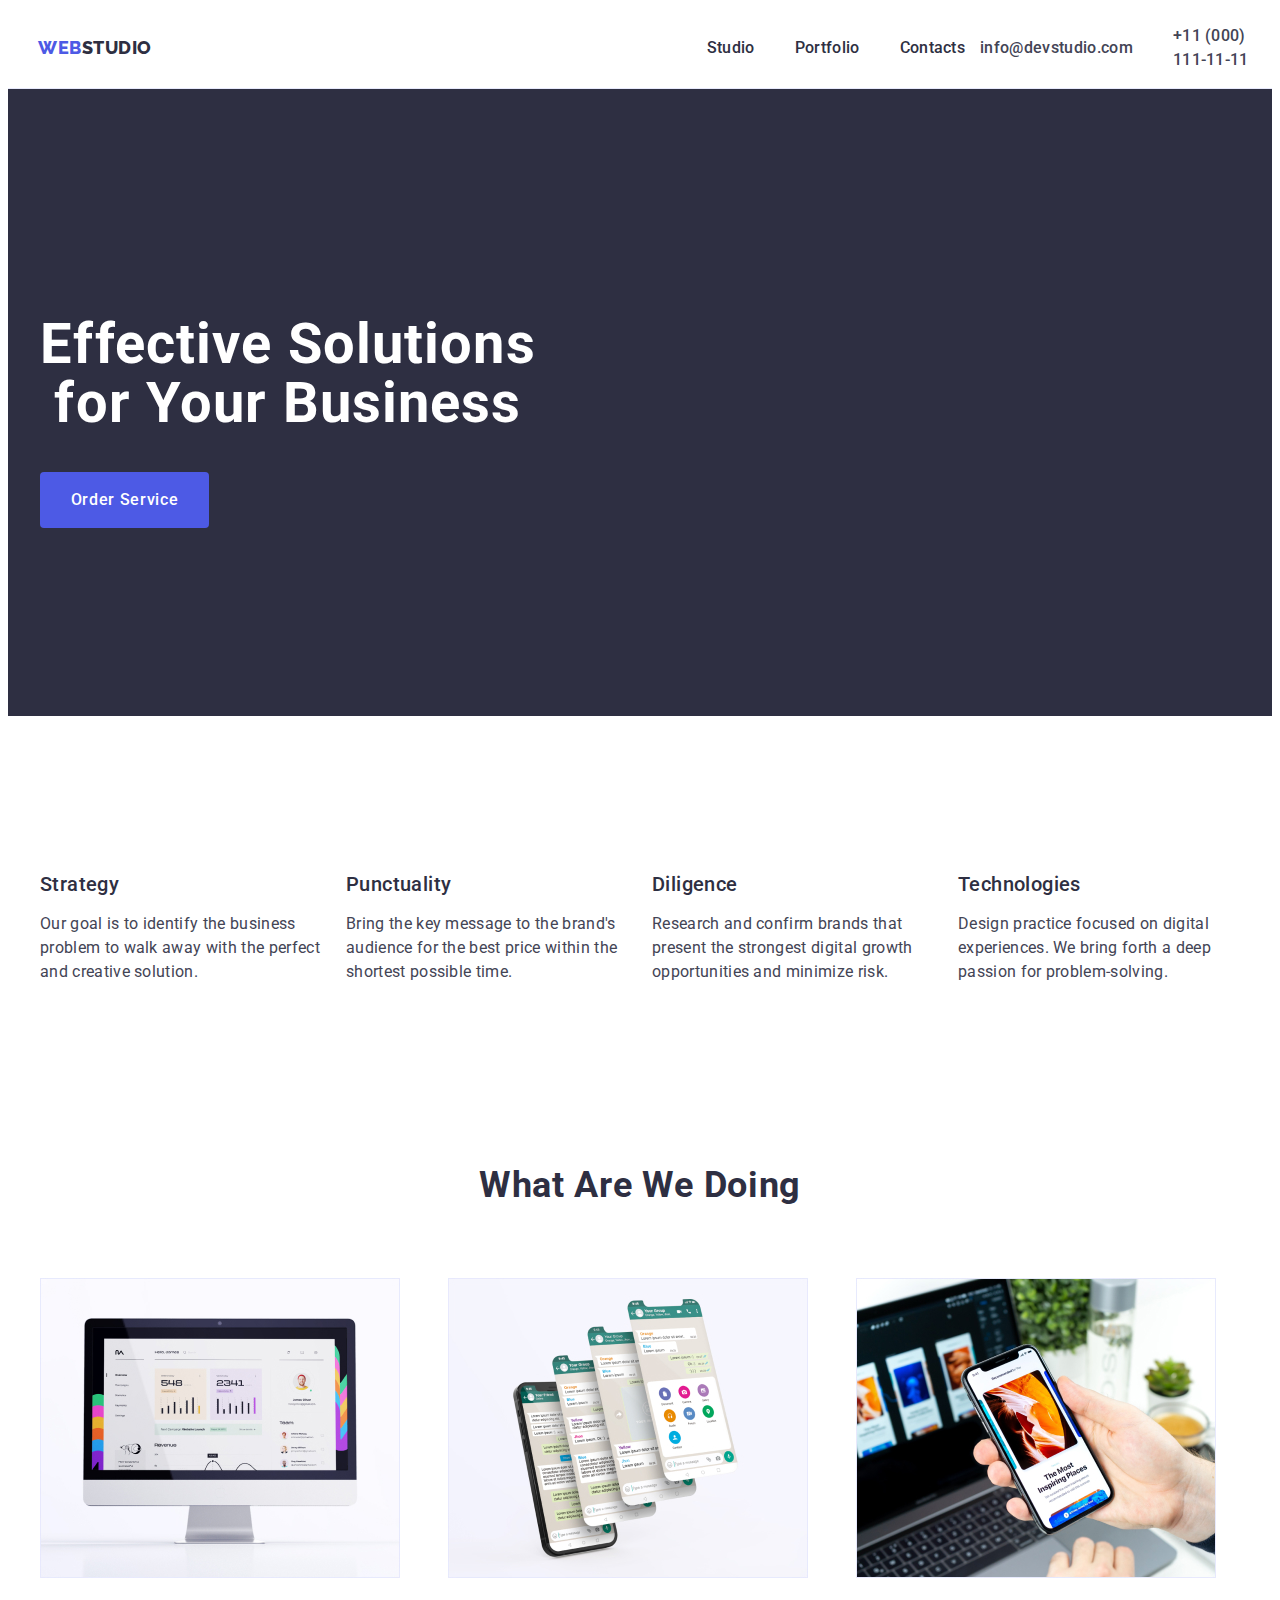
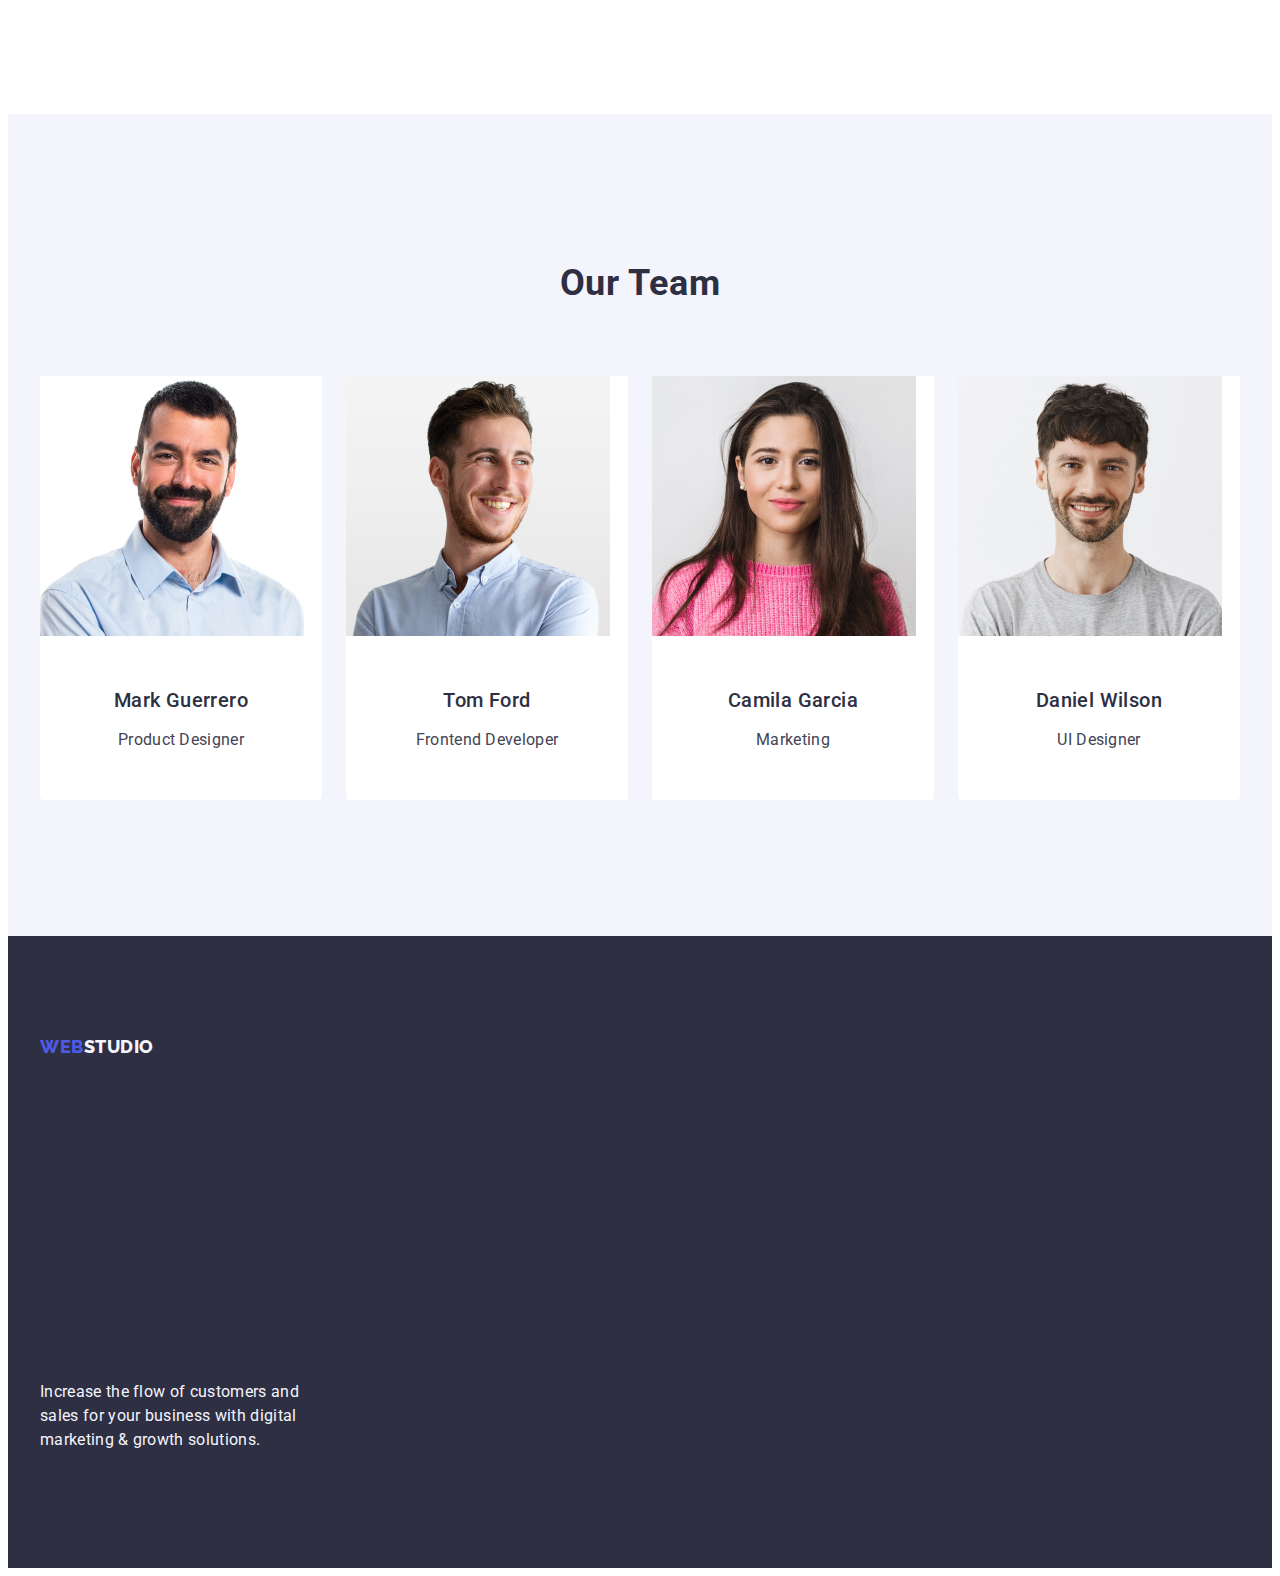
==== commit af5f19b1: "update2" ====
--- a/index.html
+++ b/index.html
@@ -19,7 +19,7 @@
   <body class="body">
     <!--Header Section-->
     <header class="header">
-      <div class="container flex">
+      <div class="container-header flex">
         <nav class="nav-bar-container link flex">
           <a class="logo link" href="./index.html">Web<span class="span-logo-header">Studio</span>
           </a>
--- a/css/styles.css
+++ b/css/styles.css
@@ -18,12 +18,19 @@
 .header{
     border-bottom: 1px solid #e7e9fc;
 }
-
-.container{
-    width: 1158px;
+.container-header{
+    width: 1158x;
     margin: 0 auto;
     padding-left: 15px;
     padding-right: 15px;
+}
+
+.container{
+    width: 1200px;
+    margin: 0 auto;
+    padding-left: 15px;
+    padding-right: 15px;
+    padding: 0%;
 }
 
 
@@ -78,6 +85,7 @@
     list-style: none;
     text-decoration: none;
     gap: 40px;
+    padding: 0%;
 
     
 }
@@ -200,6 +208,7 @@
 .firstelementoflist{
     width: 100%; 
     min-width: 264px;
+    border-radius: 0px 0px 4px 4px 4px;
 }
 
 .firsttitleoflist{
@@ -225,7 +234,7 @@
 }
 
 .elementoflistthree{
-    width: calc(100% - 48px)/3; 
+    flex-basis: calc((100% - 48px) / 3); 
 }
 
 .section-four{
@@ -247,7 +256,8 @@
 .element-list-four{
    background-color: #FFFFFFFF;
    width: calc(100% - 72px)/4;
-   border-radius: 0px 0px 4px 4px 4px; 
+   border-radius: 0px 0px 4px 4px;
+   flex-basis: calc((100% - 3 * 24px)/4); 
 }
 
 .employeediv{
@@ -323,7 +333,7 @@
     color: #FFFFFFFF;
     background-color: #404BBF;
     border: 1px solid transparent;
-}
+portfolio-big}
 
 .portfolio-header{
     font-weight: 500;
@@ -335,7 +345,7 @@
 }
 
 .portfolio-biglist{
-    row-gap: 48px;
+    width: calc(100%-48px)/3;
 }
 
 .projects-portfolio{
@@ -349,25 +359,32 @@
       padding: 96px 0 120px 0;
 }
 
-.project-list{
-    display: flex;
-    flex-wrap: wrap;
-    column-gap: 24px;
-    row-gap: 48px;
-}
+
+
 .visually-hidden {
     position: absolute;
     width: 1px;
     height: 1px;
+    margin: -1px;
     border: 0;
+    padding: 0;
     white-space: nowrap;
-    clip-path: inset (50%);
-    clip: rect (0 0 0 0);
+    clip-path: inset(100%);
+    clip: rect(0 0 0 0);
     overflow: hidden;
-    clip:rect(0 0 0 0);
-}
+}
+
+.biglist{
+    flex-wrap:wrap;
+    row-gap:48px;
+    display: flex;
+    column-gap: 24px;
+    row-gap: 48px;
+    padding: 0;
+}
+
 .li-element{
-    width: calc(100% - 48px)/3;
+    width: calc((100% - 48px)/3);
     flex-wrap: wrap;
     row-gap: 48px;
     
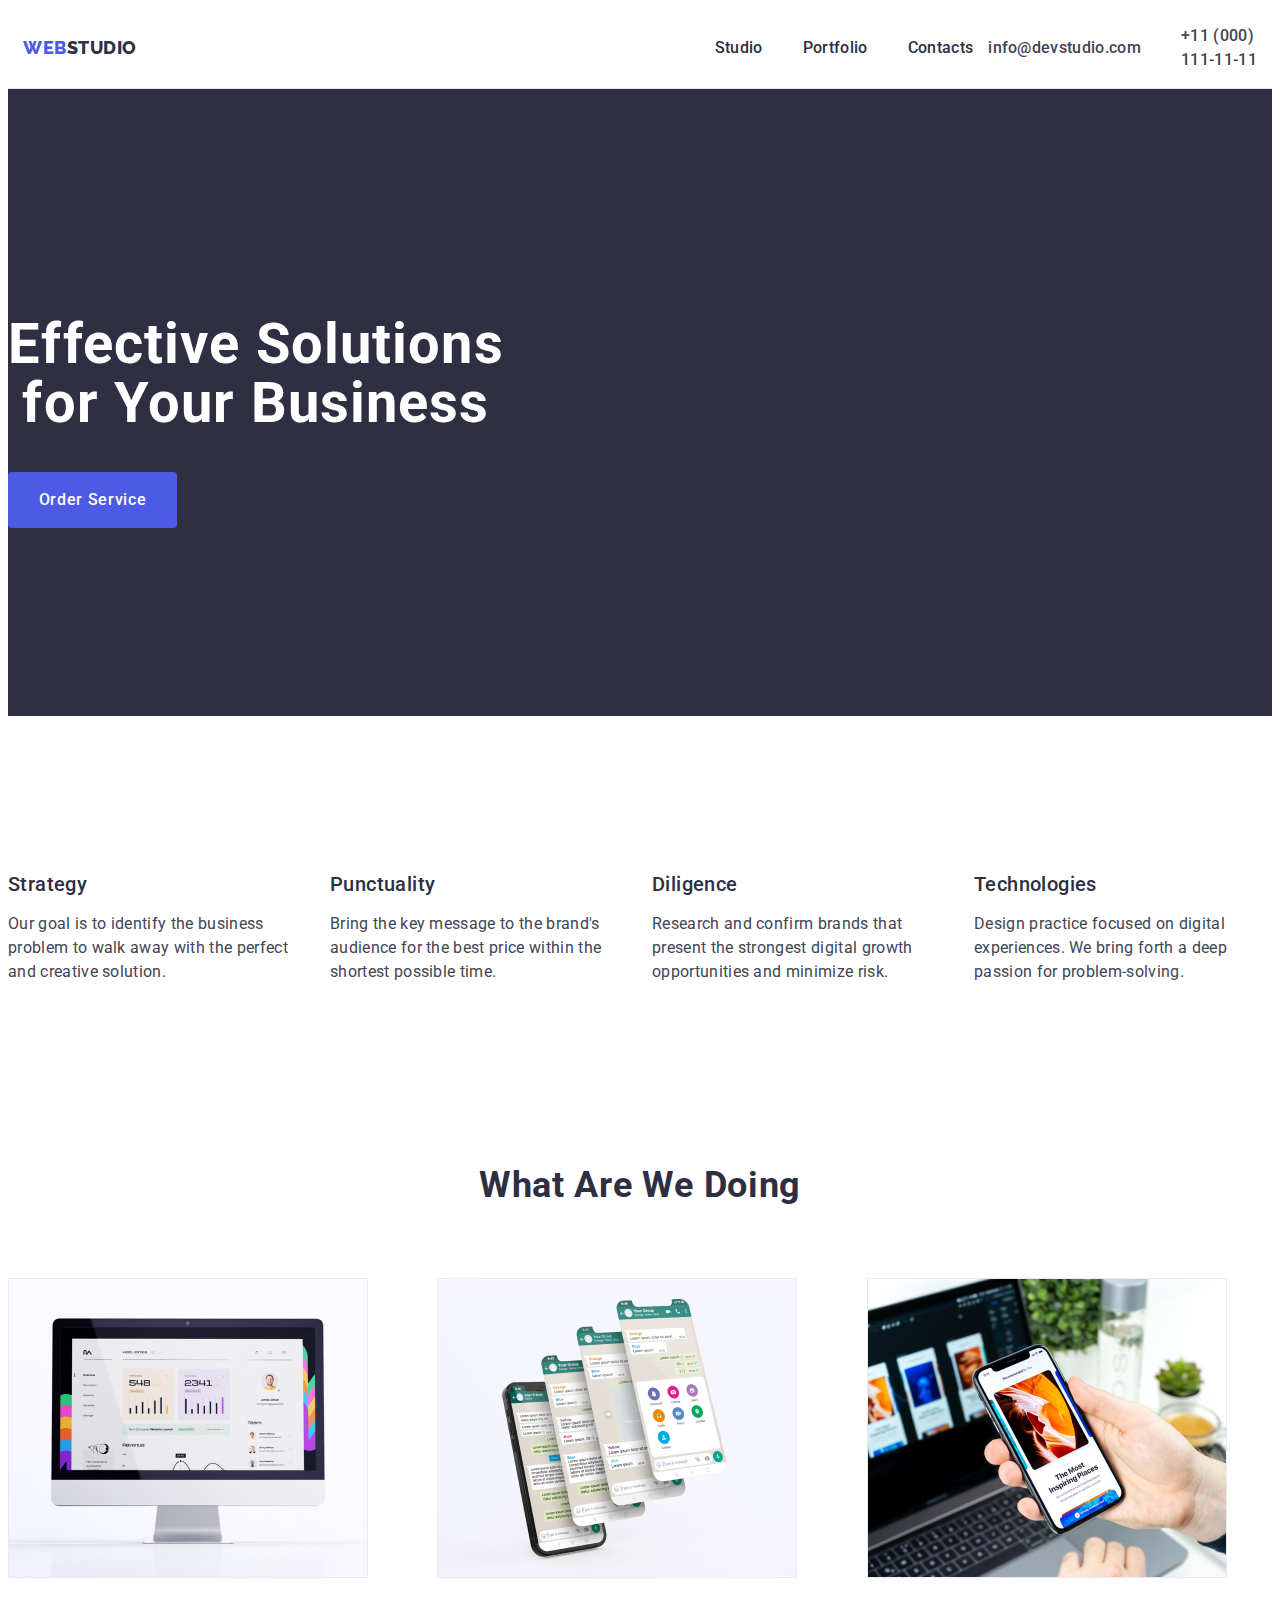
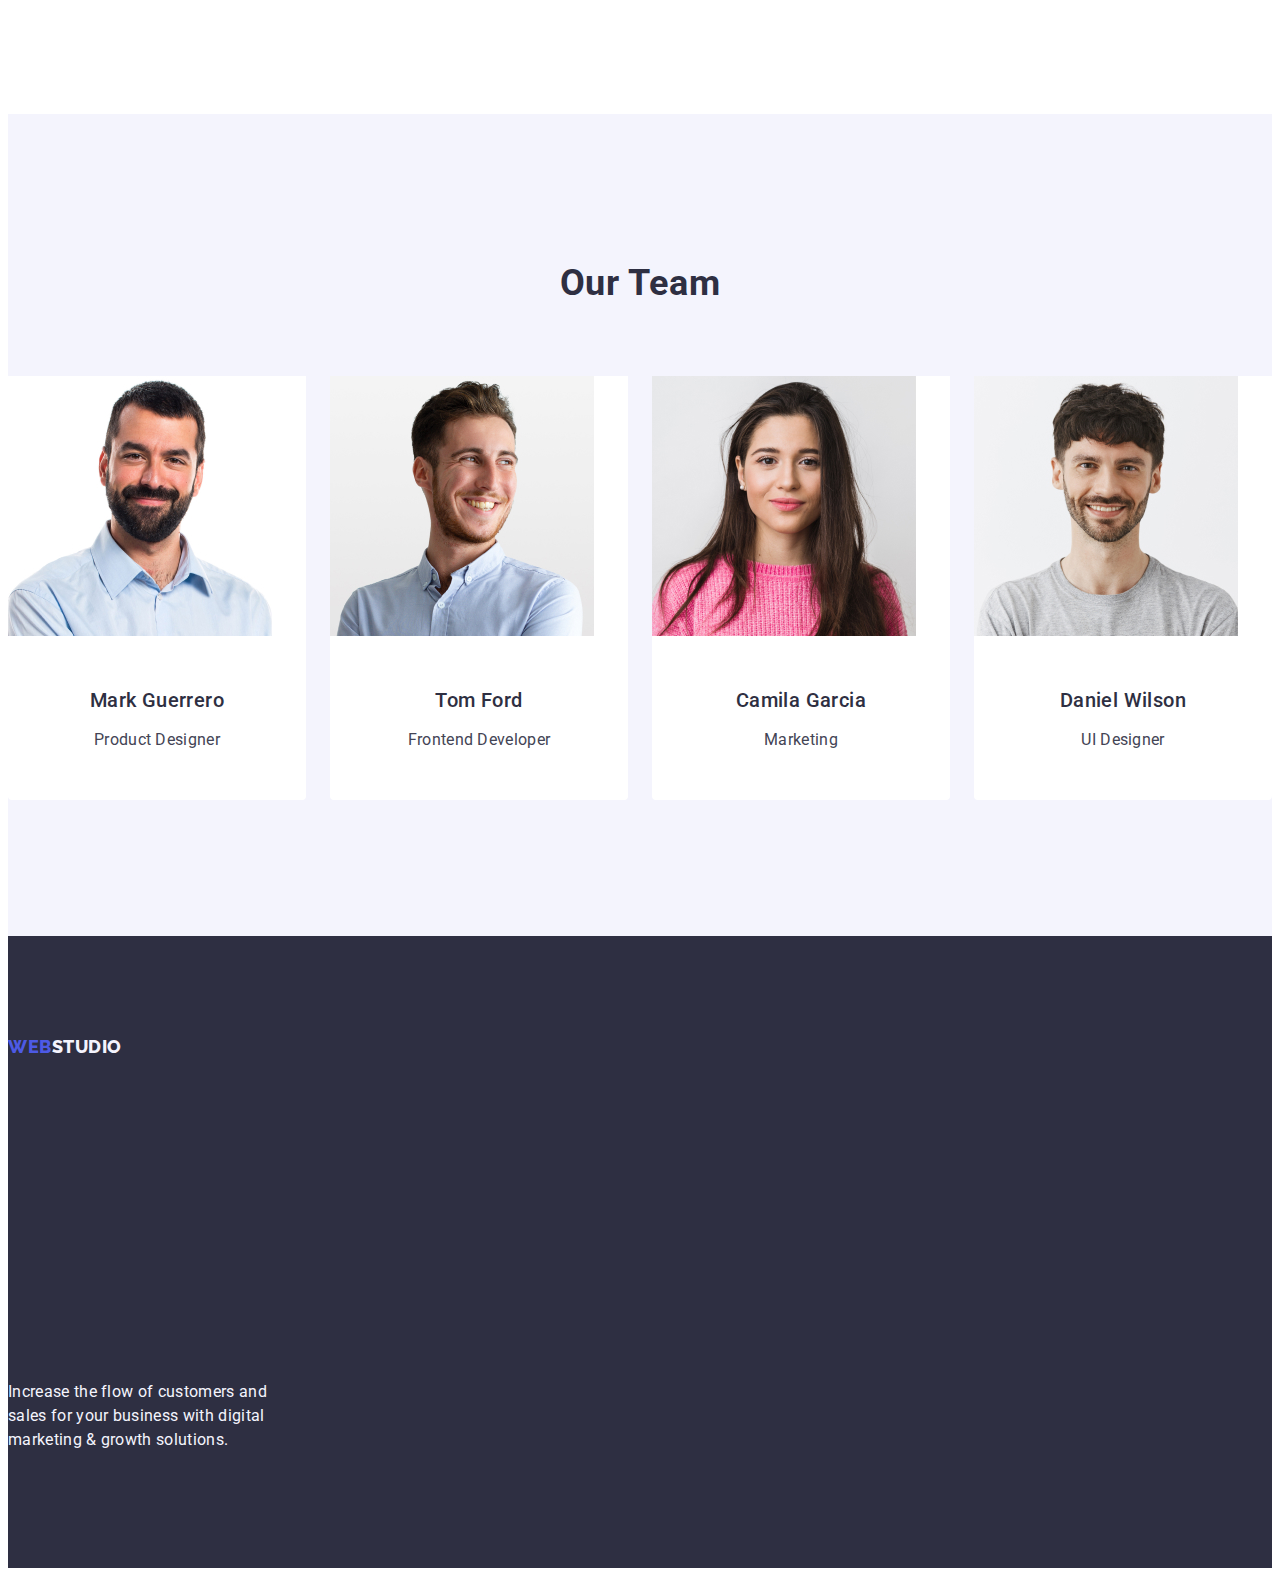
==== commit 243666dc: "update3" ====
--- a/index.html
+++ b/index.html
@@ -19,7 +19,7 @@
   <body class="body">
     <!--Header Section-->
     <header class="header">
-      <div class="container-header flex">
+      <div class="container flex">
         <nav class="nav-bar-container link flex">
           <a class="logo link" href="./index.html">Web<span class="span-logo-header">Studio</span>
           </a>
--- a/css/styles.css
+++ b/css/styles.css
@@ -18,15 +18,11 @@
 .header{
     border-bottom: 1px solid #e7e9fc;
 }
-.container-header{
-    width: 1158x;
-    margin: 0 auto;
-    padding-left: 15px;
-    padding-right: 15px;
+
 }
 
 .container{
-    width: 1200px;
+    width: 1158px;
     margin: 0 auto;
     padding-left: 15px;
     padding-right: 15px;
